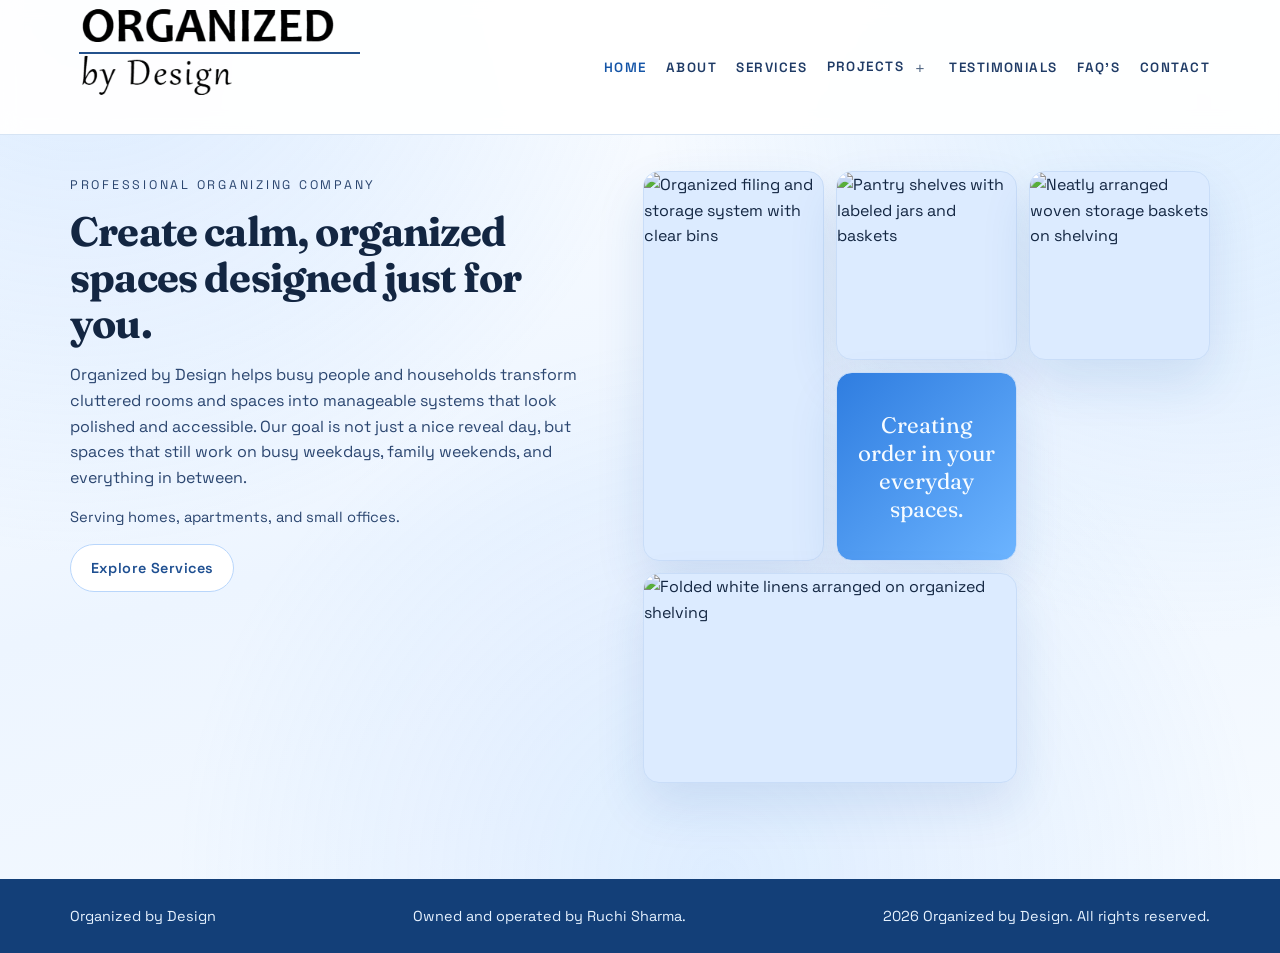
==== index.html @ 8c18949d "updates" ====
<!doctype html>
<html lang="en">
  <head>
    <meta charset="UTF-8" />
    <meta name="viewport" content="width=device-width, initial-scale=1.0" />
    <meta
      name="description"
      content="Organized by Design offers modern, thoughtful home and office organizing services with lasting systems built for real life."
    />
    <title>Organized by Design | Professional Organizing</title>

    <link rel="preconnect" href="https://fonts.googleapis.com" />
    <link rel="preconnect" href="https://fonts.gstatic.com" crossorigin />
    <link
      href="https://fonts.googleapis.com/css2?family=Fraunces:opsz,wght@9..144,500;9..144,600&amp;family=Space+Grotesk:wght@400;500;600;700&amp;display=swap"
      rel="stylesheet"
    />
    <link rel="stylesheet" href="assets/css/styles.css" />
  </head>

  <body>
    <div class="page-aura" aria-hidden="true"></div>

    <header class="site-header" id="top">
      <div class="container header-inner">
        <a href="#home" class="brand tab-link" data-tab="home" aria-label="Organized by Design home">
          <span class="brand-logo-wrap">
            <img class="brand-logo" src="pics/logo/logo.jpg" alt="Organized by Design" />
          </span>
        </a>

        <button
          class="menu-toggle"
          type="button"
          aria-expanded="false"
          aria-controls="primary-nav"
          aria-label="Open navigation menu"
        >
          <span></span>
          <span></span>
          <span></span>
        </button>

        <nav class="site-nav" id="primary-nav" aria-label="Primary navigation">
          <ul class="nav-list">
            <li><a href="#home" class="tab-link" data-tab="home">Home</a></li>
            <li><a href="#about" class="tab-link" data-tab="about">About</a></li>
            <li><a href="#services" class="tab-link" data-tab="services">Services</a></li>
            <li class="has-submenu">
              <a href="#projects" class="tab-link" data-tab="projects">Projects</a>
              <button
                class="submenu-toggle"
                type="button"
                aria-expanded="false"
                aria-controls="projects-submenu"
                aria-label="Open project subtabs"
              >
                +
              </button>
              <ul class="submenu" id="projects-submenu">
                <li>
                  <a
                    href="#before-after"
                    class="tab-link"
                    data-tab="projects"
                    data-project-pane="before-after"
                    >Before/After</a
                  >
                </li>
                <li>
                  <a
                    href="#donation-partners"
                    class="tab-link"
                    data-tab="projects"
                    data-project-pane="donation-partners"
                    >Donation Partners</a
                  >
                </li>
              </ul>
            </li>
            <li><a href="#testimonials" class="tab-link" data-tab="testimonials">Testimonials</a></li>
            <li><a href="#faqs" class="tab-link" data-tab="faqs">FAQ's</a></li>
            <li><a href="#contact" class="tab-link" data-tab="contact">Contact</a></li>
          </ul>
        </nav>
      </div>
    </header>

    <main class="tab-main">
      <section class="section tab-section active" data-tab-panel="home" aria-labelledby="home-title">
        <div class="container hero-grid">
          <div class="hero-copy">
            <p class="eyebrow">Professional Organizing Company</p>
            <h1 id="home-title">Create calm, organized spaces designed just for you.</h1>
            <p>
              Organized by Design helps busy people and households transform cluttered rooms and spaces into
              manageable systems that look polished and accessible. Our goal is not just a nice reveal day,
              but spaces that still work on busy weekdays, family weekends, and everything in between.
            </p>
            <p class="hero-meta">Serving homes, apartments, and small offices.</p>
            <div class="hero-actions">
              <a class="btn btn-ghost tab-link" href="#services" data-tab="services">Explore Services</a>
            </div>
          </div>

          <div class="mosaic" aria-label="Examples of organized spaces">
            <article class="tile span-tall">
              <img
                src="https://images.unsplash.com/photo-1649361811423-a55616f7ab11?auto=format&amp;fit=crop&amp;w=900&amp;q=80"
                alt="Organized filing and storage system with clear bins"
                loading="lazy"
              />
            </article>
            <article class="tile">
              <img
                src="https://images.unsplash.com/photo-1614631446501-abcf76949eca?auto=format&amp;fit=crop&amp;w=900&amp;q=80"
                alt="Pantry shelves with labeled jars and baskets"
                loading="lazy"
              />
            </article>
            <article class="tile">
              <img
                src="https://images.unsplash.com/photo-1577020914435-7ae6b1091ebd?auto=format&amp;fit=crop&amp;w=900&amp;q=80"
                alt="Neatly arranged woven storage baskets on shelving"
                loading="lazy"
              />
            </article>
            <article class="tile quote-tile">
              <p>Creating order in your everyday spaces.</p>
            </article>
            <article class="tile span-wide">
              <img
                src="https://images.unsplash.com/photo-1514237487632-b60bc844a47d?auto=format&amp;fit=crop&amp;w=1200&amp;q=80"
                alt="Folded white linens arranged on organized shelving"
                loading="lazy"
              />
            </article>
          </div>
        </div>
      </section>

      <section class="section tab-section" data-tab-panel="about" aria-labelledby="about-heading">
        <div class="container split-layout">
          <div>
            <p class="eyebrow">About</p>
            <h2 id="about-heading">Ruchi Sharma</h2>
            <p class="owner-line">Owner/Operator</p>
            <p>
              Hi! I'm Ruchi Sharma and I approach my organizing with an eye on design (hence the name!). I
              have a business degree and MBA and worked in a Top 5 management consulting firm for years
              helping organizations create more efficient and organized systems and processes.
            </p>
            <p>
              Over the years I've created organized spaces for my own household with 3 kids, extended family,
              and numerous friends. I have always had a knack for organizing whether it's companies or closets.
            </p>
            <h3 class="about-subheading">My Approach</h3>
            <p>
              I believe a space should not only be organized, but also visually appealing and welcoming. Every
              project starts with getting to know you and your family, then planning systems, zones, and
              storage that are easy to maintain and natural to use.
            </p>
            <p>
              I can also help reimagine spaces that better fit your lifestyle, like adding a coffee or wine
              bar area, or turning a guest room into an office. The possibilities are endless, and designed
              specifically for YOU.
            </p>
          </div>
          <div class="about-aside">
            <figure class="about-headshot">
              <img src="pics/headshot/headshotblur.JPG" alt="Ruchi Sharma, owner of Organized by Design" loading="lazy" />
            </figure>

            <div class="panel">
              <h3>What sets me apart</h3>
              <ul class="checklist">
                <li>Judgment-free collaboration from start to finish</li>
                <li>Design-forward solutions that still feel livable</li>
                <li>Customized systems and labels for long-term success</li>
                <li>Reuse-first planning and recycling-minded solutions using what you already have</li>
                <li>Optional donation coordination to reduce waste</li>
              </ul>
            </div>
          </div>
        </div>
      </section>

      <section class="section tab-section" data-tab-panel="services" aria-labelledby="services-heading">
        <div class="container">
          <p class="eyebrow">Services</p>
          <h2 id="services-heading">Organizing support tailored to your space.</h2>

          <div class="cards">
            <article class="card">
              <h3>Kitchen + Pantry</h3>
              <p>Functional food zones, container planning, and labels to simplify day-to-day flow.</p>
            </article>
            <article class="card">
              <h3>Closets + Wardrobes</h3>
              <p>Category sorting and storage layouts that support faster routines.</p>
            </article>
            <article class="card">
              <h3>Garage + Utility Spaces</h3>
              <p>Durable storage plans for seasonal items, tools, and overflow.</p>
            </article>
            <article class="card">
              <h3>Home Office Optimization</h3>
              <p>Desk and filing systems for focused work and lower visual clutter.</p>
            </article>
            <article class="card">
              <h3>Move-In Organizing</h3>
              <p>Unpacking support and immediate setup so your new space starts organized and functional.</p>
            </article>
            <article class="card">
              <h3>Redesign</h3>
              <p>Finding design solutions to solve lifestyle/workflow issues.</p>
            </article>
          </div>
        </div>
      </section>

      <section class="section tab-section" data-tab-panel="projects" aria-labelledby="projects-heading">
        <div class="container">
          <p class="eyebrow">Projects</p>
          <h2 id="projects-heading">Before/after results and community donation options.</h2>

          <div class="project-subtabs" role="tablist" aria-label="Project tabs">
            <button class="project-tab active" type="button" data-project-tab="before-after" aria-selected="true">
              Before/After
            </button>
            <button class="project-tab" type="button" data-project-tab="donation-partners" aria-selected="false">
              Donation Partners
            </button>
          </div>

          <div class="project-pane active" data-project-panel="before-after">
            <div class="showcase-stack">
              <article class="showcase-card showcase-card-full">
                <div class="showcase-head">
                  <h3>Kitchen Pantry</h3>
                  <p class="project-description">
                    For this kitchen pantry, I removed expired food, grouped similar items, and cleared out
                    anything that did not belong in the pantry or kitchen. I then repurposed the homeowner's
                    existing containers to create a more organized, functional, and easily accessible space.
                  </p>
                </div>
                <div class="stage-gallery stage-gallery-kitchen">
                  <figure class="stage-shot" data-stage="before">
                    <img src="pics/pantry/Pantry%20Side%201%20-%20Before.jpeg" alt="Kitchen pantry before organization side one" loading="lazy" />
                    <figcaption><span class="stage-label">Before</span></figcaption>
                  </figure>
                  <figure class="stage-shot" data-stage="after">
                    <img src="pics/pantry/Pantry%20Side%201%20-%20After.jpeg" alt="Kitchen pantry after organization side one" loading="lazy" />
                    <figcaption><span class="stage-label">After</span></figcaption>
                  </figure>
                  <figure class="stage-shot" data-stage="before">
                    <img src="pics/pantry/Pantry%20Side%202%20-%20Before.jpeg" alt="Kitchen pantry before organization side two" loading="lazy" />
                    <figcaption><span class="stage-label">Before</span></figcaption>
                  </figure>
                  <figure class="stage-shot" data-stage="after">
                    <img src="pics/pantry/Pantry%20Side%202%20-%20After.jpeg" alt="Kitchen pantry after organization side two" loading="lazy" />
                    <figcaption><span class="stage-label">After</span></figcaption>
                  </figure>
                </div>
              </article>

              <article class="showcase-card">
                <div class="showcase-head">
                  <h3>Dining Table</h3>
                  <p class="project-description">
                    The homeowner and their kids used their dining table for work and homework, and not for
                    eating. I removed and categorized all the items and organized them into a nearby kitchen
                    cabinet workspace for easy access, less clutter and a dining table free for actual dining
                    (pictured to the right)!
                  </p>
                </div>
                <div class="stage-gallery">
                  <figure class="stage-shot" data-stage="before">
                    <img src="pics/table/Dining%20Table%20-%20Before.jpeg" alt="Dining table before organization" loading="lazy" />
                    <figcaption><span class="stage-label">Before</span></figcaption>
                  </figure>
                  <figure class="stage-shot" data-stage="before">
                    <img src="pics/table/Dining%20Table%20-%20Before%202.jpeg" alt="Dining table before organization second angle" loading="lazy" />
                    <figcaption><span class="stage-label">Before</span></figcaption>
                  </figure>
                  <figure class="stage-shot" data-stage="after">
                    <img src="pics/table/Dining%20Table%20-%20After.jpeg" alt="Dining table after organization" loading="lazy" />
                    <figcaption><span class="stage-label">After</span></figcaption>
                  </figure>
                </div>
              </article>

              <article class="showcase-card">
                <div class="showcase-head"><h3>Desktop Area</h3></div>
                <div class="stage-gallery">
                  <figure class="stage-shot" data-stage="before">
                    <img src="pics/desktop/Desktop%20-%20Before.jpeg" alt="Desktop area before organization" loading="lazy" />
                    <figcaption><span class="stage-label">Before</span></figcaption>
                  </figure>
                  <figure class="stage-shot" data-stage="after">
                    <img src="pics/desktop/Desktop%20-%20After.jpeg" alt="Desktop area after organization" loading="lazy" />
                    <figcaption><span class="stage-label">After</span></figcaption>
                  </figure>
                  <figure class="stage-shot" data-stage="after">
                    <img src="pics/desktop/Desktop%20Cabinet%20-%20After%202.jpeg" alt="Desktop cabinet after organization" loading="lazy" />
                    <figcaption><span class="stage-label">After</span></figcaption>
                  </figure>
                  <figure class="stage-shot" data-stage="after">
                    <img src="pics/desktop/Desktop%20Drawer%20-%20After%203.jpeg" alt="Desktop drawer after organization" loading="lazy" />
                    <figcaption><span class="stage-label">After</span></figcaption>
                  </figure>
                </div>
              </article>

              <article class="showcase-card">
                <div class="showcase-head">
                  <h3>Office</h3>
                  <p class="project-description">
                    I unpacked and organized a homeowner's new office into a highly functional and
                    aesthetically pleasing space.
                  </p>
                </div>
                <div class="stage-gallery">
                  <figure class="stage-shot" data-stage="before">
                    <img src="pics/office/Office%20-%20before.JPG" alt="Office before organization first angle" loading="lazy" />
                    <figcaption><span class="stage-label">Before</span></figcaption>
                  </figure>
                  <figure class="stage-shot" data-stage="before">
                    <img src="pics/office/Office%20-%20before%202.JPG" alt="Office before organization second angle" loading="lazy" />
                    <figcaption><span class="stage-label">Before</span></figcaption>
                  </figure>
                  <figure class="stage-shot" data-stage="before">
                    <img src="pics/office/Office%20-%20before%203.JPG" alt="Office before organization third angle" loading="lazy" />
                    <figcaption><span class="stage-label">Before</span></figcaption>
                  </figure>
                  <figure class="stage-shot" data-stage="after">
                    <img src="pics/office/Office%20-%20After.jpg" alt="Office after organization first angle" loading="lazy" />
                    <figcaption><span class="stage-label">After</span></figcaption>
                  </figure>
                  <figure class="stage-shot" data-stage="after">
                    <img src="pics/office/Office%20-%20After%202%20-%20redacted.jpg" alt="Office after organization second angle" loading="lazy" />
                    <figcaption><span class="stage-label">After</span></figcaption>
                  </figure>
                </div>
              </article>

              <article class="showcase-card">
                <div class="showcase-head">
                  <h3>Coffee &amp; Wine Bar</h3>
                  <p class="project-description">
                    I helped the client transform a previously unused area into a dedicated coffee and wine bar
                    using some old cabinets she had. By relocating all related items to these cabinets-and
                    adding paint, tiles and mirrors-I created a beautiful, functional space for both coffee and
                    wine while freeing up valuable room in the kitchen pantry.
                  </p>
                </div>
                <div class="stage-gallery">
                  <figure class="stage-shot" data-stage="before">
                    <img src="pics/wine_station/Coffe%20%26%20Wine%20Station%20-%20Before.jpeg" alt="Coffee and wine station before organization" loading="lazy" />
                    <figcaption><span class="stage-label">Before</span></figcaption>
                  </figure>
                  <figure class="stage-shot" data-stage="midway">
                    <img src="pics/wine_station/Coffee%20%26%20Wine%20Station%20-%20midway.jpeg" alt="Coffee and wine station midway through organization" loading="lazy" />
                    <figcaption><span class="stage-label">Midway</span></figcaption>
                  </figure>
                  <figure class="stage-shot" data-stage="after">
                    <img src="pics/wine_station/Coffee%20%26%20Wine%20Station%20-%20After.jpeg" alt="Coffee and wine station after organization" loading="lazy" />
                    <figcaption><span class="stage-label">After</span></figcaption>
                  </figure>
                </div>
              </article>

              <article class="showcase-card showcase-card-full">
                <div class="showcase-head">
                  <h3>Drawers</h3>
                  <p class="project-description">
                    I use this folding method for both adults' and kids' clothing so everything is visible at a
                    glance, instead of being stacked in layers.
                  </p>
                </div>
                <div class="stage-gallery">
                  <figure class="stage-shot" data-stage="after">
                    <img src="pics/drawer/Drawer%20-%20After.jpeg" alt="Drawer after organization" loading="lazy" />
                    <figcaption><span class="stage-label">After</span></figcaption>
                  </figure>
                  <figure class="stage-shot" data-stage="after">
                    <img src="pics/drawer/Drawer%20Kids%20-%20After.jpeg" alt="Kids drawer after organization" loading="lazy" />
                    <figcaption><span class="stage-label">After</span></figcaption>
                  </figure>
                </div>
              </article>
            </div>
          </div>

          <div class="project-pane" data-project-panel="donation-partners">
            <p class="projects-note">
              I'm committed to recycling and reusing whenever possible. In that spirit, here are some of the
              donation partners I work with to help give my clients' unneeded items a new life and renewed
              purpose.
            </p>
            <div class="partner-grid">
              <article class="partner-card">
                <h3>
                  <a href="https://nccf-cares.org/#" target="_blank" rel="noopener noreferrer"
                    >National Center for Children &amp; Families (NCCF), Bethesda, MD</a
                  >
                </h3>
                <p>
                  Supports children and families with practical essentials, including clothing, shoes, and
                  household items in good condition.
                </p>
              </article>
              <article class="partner-card">
                <h3>
                  <a href="https://awidercircle.org/" target="_blank" rel="noopener noreferrer"
                    >A Wider Circle, Silver Spring, MD</a
                  >
                </h3>
                <p>
                  Redistributes furniture and household goods to help local families transition into stable
                  housing.
                </p>
              </article>
              <article class="partner-card">
                <h3>
                  <a
                    href="https://www.iworksmc.org/in-kind-donations-and-program-needs"
                    target="_blank"
                    rel="noopener noreferrer"
                    >Interfaith Clothing Center (ICC), Rockville, MD</a
                  >
                </h3>
                <p>
                  Provides clothing and related essentials for individuals and families through organized
                  community support services.
                </p>
              </article>
              <article class="partner-card">
                <h3>
                  <a href="https://habitatmm.org/restore/restore.html" target="_blank" rel="noopener noreferrer"
                    >Local Habitat ReStore</a
                  >
                </h3>
                <p>Accepts select furniture, home goods, and building materials in good condition.</p>
              </article>
            </div>
          </div>
        </div>
      </section>

      <section class="section tab-section" data-tab-panel="testimonials" aria-labelledby="testimonials-heading">
        <div class="container">
          <p class="eyebrow">Testimonials</p>
          <h2 id="testimonials-heading">What clients say</h2>
          <div class="testimonial-grid">
            <article class="testimonial-card">
              <p class="testimonial-quote">
                "Ruchi was so helpful to us for planning a new configuration for our basement. We had a flood
                that prompted the changes, and she was able to come in, survey the space, and provide at least
                two different options to reorganize our space. We had a basically useless closet in the middle
                of the basement that broke up the room in an odd way. She suggested we remove it completely and
                open everything up. She made suggestions for where to add a wet bar, as well as living space
                and a separate room, all to maximize the space. We took Ruchi's advice and completely changed
                the look of our basement. Now we have so much more space, openness and organization and are
                able to entertain there often! We highly recommend Ruchi for your organization and space
                planning needs!"
              </p>
              <p class="testimonial-author">Sona T. | Homeowner | Burtonsville</p>
            </article>
            <article class="testimonial-card">
              <p class="testimonial-quote">
                "Ruchi transformed our overflowing basement into a functional, organized space. She helped us
                declutter by removing and donating items we no longer needed, then thoughtfully arranged
                everything that remained so it's easy to find and maintain. We were so impressed with her work
                that we asked her to tackle our hallway closet, kitchen pantry, and workspace. Somehow, she
                worked quickly while still creating systems that just make sense and the entire family noticed
                the difference right away. We highly recommend Ruchi for any organizing or decluttering
                project!"
              </p>
              <p class="testimonial-author">Mark &amp; Marianna A. | Homeowner | Bethesda</p>
            </article>
            <article class="testimonial-card">
              <p class="testimonial-quote">
                "I have worked with Ruchi on several projects in my house including decluttering a massive
                basement closet filled with years of accumulated household items. We also had her come in and
                declutter and redesign my daughter's closet and desk area. Not only was it much neater and
                organized, but it was very modern and perfect for our teenage daughter...she was thrilled!
                Highly recommend Ruchi!"
              </p>
              <p class="testimonial-author">Tina V. | Homeowner | Beltsville</p>
            </article>
          </div>
        </div>
      </section>

      <section class="section tab-section" data-tab-panel="faqs" aria-labelledby="faq-heading">
        <div class="container faq-wrap">
          <p class="eyebrow">FAQ's</p>
          <h2 id="faq-heading">Answers to common questions.</h2>

          <div class="faq-list">
            <details class="faq-item">
              <summary>How do I get started with OBD?</summary>
              <p>
                After you contact me, I provide a half-hour initial consultation at no charge. During this
                time, we review your space, discuss goals, share ideas, and go over my approach and fees. I
                usually do this virtually via FaceTime, Zoom, or phone using your photos and video clips, and
                if you're nearby, I'm happy to do a home visit.
              </p>
            </details>

            <details class="faq-item">
              <summary>How long does a typical organizing session take?</summary>
              <p>
                Most sessions run between 3-6 hours depending on the space and your goals, with a 3-hour
                minimum per session.
              </p>
            </details>

            <details class="faq-item">
              <summary>How much do you charge?</summary>
              <p>
                I mostly charge by the hour, and for some larger spaces I may charge by project. Factors like
                complexity and travel time are also considered. I typically start at $60/hour, which is lower
                than many local organizers.
              </p>
            </details>

            <details class="faq-item">
              <summary>Do I need to buy bins and containers before we start?</summary>
              <p>
                No. We start with what you already own, then recommend only the products that improve function
                and fit your style.
              </p>
            </details>

            <details class="faq-item">
              <summary>Can you help with decluttering decisions?</summary>
              <p>
                Yes. We guide you through a supportive, judgment-free process to help you decide what to keep,
                donate, recycle, or discard.
              </p>
            </details>

            <details class="faq-item">
              <summary>Do I have to be there?</summary>
              <p>
                While I prefer clients to make the keep and purge decisions, I can also work solo on many
                projects. We can discuss what works best during your initial consultation.
              </p>
            </details>

            <details class="faq-item">
              <summary>Do you have contractors that can help with redesigns/remodels?</summary>
              <p>
                Yes, I work with many contractors who can come in and complete projects that I design for you
                (like the coffee/wine station).
              </p>
            </details>

            <details class="faq-item">
              <summary>What areas do you serve?</summary>
              <p>
                I primarily serve the DMV area, including Washington, DC, Maryland, and Northern Virginia.
              </p>
            </details>
          </div>
        </div>
      </section>

      <section class="section tab-section" data-tab-panel="contact" aria-labelledby="contact-heading">
        <div class="container contact-grid">
          <div>
            <p class="eyebrow">Contact</p>
            <h2 id="contact-heading">Let's build a space that works for you.</h2>
            <p>
              Share a few details about your project and preferred timing. We will follow up with next steps
              and consultation options.
            </p>

            <div class="contact-details">
              <p><strong>Email:</strong> RuchiOBD@yahoo.com</p>
              <p><strong>Phone:</strong> 240-390-6220</p>
              <p><strong>Hours:</strong> Monday-Friday, 9:00 AM-5:00 PM</p>
            </div>
          </div>

          <form class="contact-form" action="mailto:RuchiOBD@yahoo.com" method="post" enctype="text/plain">
            <label for="name">Name</label>
            <input id="name" name="name" type="text" required />

            <label for="email">Email</label>
            <input id="email" name="email" type="email" required />

            <label for="project">Project Type</label>
            <select id="project" name="project" required>
              <option value="">Select one</option>
              <option value="kitchen">Kitchen / Pantry</option>
              <option value="closet">Closet / Wardrobe</option>
              <option value="office">Home Office</option>
              <option value="moving">Move-In Organizing</option>
            </select>

            <label for="message">Message</label>
            <textarea
              id="message"
              name="message"
              rows="5"
              placeholder="Tell us what space you'd like to organize."
              required
            ></textarea>

            <button type="submit" class="btn btn-primary">Send Inquiry</button>
          </form>
        </div>
      </section>
    </main>

    <footer class="site-footer">
      <div class="container footer-inner">
        <p>Organized by Design</p>
        <p>Owned and operated by Ruchi Sharma.</p>
        <p><span id="year"></span> Organized by Design. All rights reserved.</p>
      </div>
    </footer>

    <script src="assets/js/main.js"></script>
  </body>
</html>
---- assets/css/styles.css ----
:root {
  --bg: #f6fbff;
  --bg-soft: #ebf4ff;
  --surface: #ffffff;
  --text: #132642;
  --muted: #4e6482;
  --accent: #6fb5ff;
  --accent-strong: #2c7de2;
  --accent-deep: #1555a7;
  --border: #cfe0f7;
  --ring: #73b5ff;
  --shadow: 0 22px 50px rgba(24, 86, 162, 0.12);
  --radius-lg: 24px;
  --radius-md: 16px;
  --radius-sm: 10px;
  --container: min(1140px, 92vw);
  --font-head: "Fraunces", Georgia, serif;
  --font-body: "Space Grotesk", "Segoe UI", sans-serif;
}

* {
  box-sizing: border-box;
}

html,
body {
  margin: 0;
  padding: 0;
}

body {
  font-family: var(--font-body);
  color: var(--text);
  background: linear-gradient(165deg, #ffffff 0%, #edf5ff 50%, #f7fbff 100%);
  line-height: 1.6;
}

body.lightbox-open {
  overflow: hidden;
}

.page-aura {
  position: fixed;
  inset: -160px;
  z-index: -1;
  background:
    radial-gradient(circle at 15% 10%, rgba(107, 173, 255, 0.24), transparent 34%),
    radial-gradient(circle at 85% 20%, rgba(158, 208, 255, 0.22), transparent 33%),
    radial-gradient(circle at 55% 85%, rgba(126, 184, 255, 0.18), transparent 40%);
}

img {
  width: 100%;
  display: block;
  object-fit: cover;
}

a {
  color: inherit;
  text-decoration: none;
}

h1,
h2,
h3 {
  margin: 0;
  font-family: var(--font-head);
  letter-spacing: -0.02em;
  line-height: 1.12;
}

h1 {
  font-size: clamp(1.82rem, 3.2vw, 3rem);
}

h2 {
  font-size: clamp(1.48rem, 2.4vw, 2.2rem);
}

h3 {
  font-size: clamp(1.02rem, 1.5vw, 1.28rem);
}

p {
  margin: 0;
}

.container {
  width: var(--container);
  margin: 0 auto;
}

.section {
  padding: clamp(2.8rem, 5vw, 4.8rem) 0;
}

.eyebrow {
  display: inline-block;
  margin-bottom: 0.8rem;
  color: var(--muted);
  font-size: 0.78rem;
  text-transform: uppercase;
  letter-spacing: 0.22em;
}

.site-header {
  position: sticky;
  top: 0;
  z-index: 90;
  background: rgba(255, 255, 255, 0.94);
  backdrop-filter: blur(10px);
  border-bottom: 1px solid rgba(166, 196, 230, 0.45);
}

.header-inner {
  min-height: 84px;
  display: flex;
  align-items: center;
  gap: 1rem;
}

.brand {
  display: grid;
  gap: 0.08rem;
  max-width: 290px;
}

.brand-logo-wrap {
  position: relative;
  display: block;
  width: 100%;
  border-radius: 8px;
  overflow: hidden;
}

.brand-logo {
  width: 100%;
  height: auto;
  object-fit: contain;
}

.brand-logo-wrap::after {
  content: "";
  position: absolute;
  left: 3%;
  right: 0%;
  top: 39%;
  height: 2px;
  background: #184886;
  opacity: 0.95;
}

.site-nav {
  margin-left: auto;
}

.nav-list {
  list-style: none;
  margin: 0;
  padding: 0;
  display: flex;
  align-items: center;
  gap: 1.2rem;
}

.nav-list > li {
  position: relative;
}

.nav-list a {
  font-size: 0.84rem;
  font-weight: 600;
  letter-spacing: 0.11em;
  text-transform: uppercase;
  color: #1f3b66;
}

.nav-list a[aria-current="page"] {
  color: var(--accent-deep);
}

.nav-list a:hover,
.nav-list a:focus-visible {
  color: var(--accent-deep);
}

.has-submenu {
  display: flex;
  align-items: center;
  gap: 0.35rem;
}

.submenu-toggle {
  border: 1px solid transparent;
  background: transparent;
  color: var(--muted);
  width: 20px;
  height: 20px;
  border-radius: 50%;
  cursor: pointer;
  display: grid;
  place-items: center;
  font-size: 0.95rem;
  padding: 0;
}

.submenu-toggle:hover,
.submenu-toggle:focus-visible {
  border-color: var(--border);
  color: var(--accent-deep);
}

.submenu {
  position: absolute;
  right: 0;
  top: calc(100% + 0.75rem);
  min-width: 210px;
  list-style: none;
  margin: 0;
  padding: 0.55rem;
  border-radius: 12px;
  border: 1px solid var(--border);
  background: #ffffff;
  box-shadow: var(--shadow);
  display: none;
}

.submenu li + li {
  margin-top: 0.3rem;
}

.submenu a {
  display: block;
  padding: 0.45rem 0.5rem;
  border-radius: 8px;
  text-transform: none;
  letter-spacing: 0.02em;
  font-size: 0.9rem;
}

.submenu a:hover,
.submenu a:focus-visible {
  background: #edf5ff;
}

.has-submenu:hover .submenu,
.has-submenu:focus-within .submenu,
.has-submenu.submenu-open .submenu {
  display: block;
}

.menu-toggle {
  display: none;
  background: #f5f9ff;
  border: 1px solid var(--border);
  border-radius: 10px;
  width: 46px;
  height: 42px;
  padding: 9px;
  cursor: pointer;
}

.menu-toggle span {
  display: block;
  height: 2px;
  border-radius: 2px;
  background: #20406f;
}

.menu-toggle span + span {
  margin-top: 6px;
}

.tab-main {
  padding-bottom: 1rem;
}

.tab-section {
  display: none;
}

.tab-section.active {
  display: block;
  animation: tab-fade 220ms ease;
}

@keyframes tab-fade {
  from {
    opacity: 0;
    transform: translateY(4px);
  }

  to {
    opacity: 1;
    transform: translateY(0);
  }
}

.hero-grid {
  display: grid;
  grid-template-columns: 1fr 1.06fr;
  gap: clamp(1.3rem, 3vw, 2.8rem);
  align-items: start;
}

.hero-copy {
  max-width: 580px;
}

.hero-copy h1 {
  margin-bottom: 1rem;
}

.hero-copy p {
  color: #2b4670;
  max-width: 56ch;
}

.tab-section[data-tab-panel="home"] {
  padding-top: clamp(1.5rem, 2.8vw, 2.4rem);
}

.hero-actions {
  margin-top: 0.9rem;
  display: flex;
  flex-wrap: wrap;
  gap: 0.7rem;
}

.hero-meta {
  margin-top: 1rem;
  color: var(--muted);
  font-size: 0.92rem;
}

.btn {
  display: inline-flex;
  align-items: center;
  justify-content: center;
  border-radius: 999px;
  border: 1px solid transparent;
  padding: 0.72rem 1.22rem;
  font-size: 0.9rem;
  font-weight: 600;
  letter-spacing: 0.03em;
  transition: transform 0.22s ease, box-shadow 0.22s ease;
}

.btn:hover,
.btn:focus-visible {
  transform: translateY(-1px);
  box-shadow: 0 10px 22px rgba(31, 103, 185, 0.16);
}

.btn-primary {
  color: #f8fcff;
  background: linear-gradient(130deg, var(--accent-deep), var(--accent-strong));
}

.btn-ghost {
  border-color: #b9d6fb;
  background: #ffffff;
  color: #1e4f91;
}

.mosaic {
  display: grid;
  grid-template-columns: repeat(3, 1fr);
  gap: 0.75rem;
}

.tile {
  min-height: 180px;
  border-radius: var(--radius-md);
  overflow: hidden;
  border: 1px solid #c9ddf8;
  background: #dcebff;
  box-shadow: var(--shadow);
}

.tile img {
  height: 100%;
}

.span-tall {
  grid-row: span 2;
  min-height: 390px;
}

.span-wide {
  grid-column: span 2;
  min-height: 210px;
}

.quote-tile {
  display: grid;
  place-items: center;
  padding: 1.1rem;
  background: linear-gradient(135deg, #2f7de0, #6cb4ff);
}

.quote-tile p {
  color: #f6fbff;
  text-align: center;
  line-height: 1.25;
  font-family: var(--font-head);
  font-size: clamp(1.15rem, 1.75vw, 1.52rem);
}

.split-layout {
  display: grid;
  grid-template-columns: 1.1fr 0.9fr;
  gap: 1.3rem;
}

.split-layout p + p {
  margin-top: 0.95rem;
}

.about-subheading {
  margin-top: 1.9rem;
  margin-bottom: 0.85rem;
}

.about-aside {
  display: grid;
  gap: 0.75rem;
  align-content: start;
}

.about-headshot {
  margin: 0;
  overflow: hidden;
}

.about-headshot img {
  width: 100%;
  aspect-ratio: 5 / 4;
  object-fit: cover;
  object-position: center top;
}

.about-aside .panel {
  padding: 1rem 1.05rem;
}

.owner-line {
  margin: 0.5rem 0 0.8rem;
  color: #244675;
}

.panel,
.about-headshot,
.card,
.showcase-card,
.partner-card,
.faq-item,
.contact-form,
.overview-card,
.testimonial-card {
  border: 1px solid var(--border);
  background: var(--surface);
  border-radius: var(--radius-md);
  box-shadow: var(--shadow);
}

.panel {
  padding: 1.4rem;
}

.panel h3 {
  margin-bottom: 0.8rem;
}

.checklist {
  list-style: none;
  margin: 0;
  padding: 0;
}

.checklist li {
  position: relative;
  padding-left: 1.45rem;
  color: #2f4a74;
}

.checklist li + li {
  margin-top: 0.65rem;
}

.checklist li::before {
  content: "";
  position: absolute;
  left: 0;
  top: 0.48rem;
  width: 0.66rem;
  height: 0.66rem;
  border-radius: 50%;
  background: linear-gradient(130deg, #6fb3ff, #2f7ce0);
}

.cards {
  margin-top: 1.25rem;
  display: grid;
  gap: 0.9rem;
  grid-template-columns: repeat(3, minmax(0, 1fr));
}

.card {
  padding: 1.15rem;
  min-height: 188px;
}

.card h3 {
  margin-bottom: 0.56rem;
}

.card p {
  color: #2d4a74;
}

.projects-note {
  margin-top: 0.8rem;
  color: #2d4b77;
  max-width: 72ch;
}

.project-subtabs {
  margin-top: 1rem;
  display: flex;
  gap: 0.5rem;
  flex-wrap: wrap;
}

.project-tab {
  border: 1px solid #b6d3f8;
  background: #ffffff;
  color: #1d4d8f;
  border-radius: 999px;
  padding: 0.45rem 0.85rem;
  font: inherit;
  font-size: 0.86rem;
  font-weight: 600;
  letter-spacing: 0.06em;
  text-transform: uppercase;
  cursor: pointer;
}

.project-tab.active,
.project-tab:hover,
.project-tab:focus-visible {
  background: #d9eaff;
  border-color: #9fc7f6;
}

.project-pane {
  display: none;
  margin-top: 1rem;
}

.project-pane.active {
  display: block;
}

.showcase-stack {
  display: grid;
  grid-template-columns: repeat(2, minmax(0, 1fr));
  gap: 1rem;
  align-items: start;
}

.showcase-card-full {
  grid-column: 1 / -1;
}

.showcase-card {
  margin: 0;
  padding: 1rem;
}

.showcase-head {
  margin-bottom: 0.75rem;
}

.project-description {
  margin-top: 0.45rem;
  color: #2d4a74;
  font-size: 0.92rem;
  line-height: 1.5;
}

.stage-gallery {
  display: grid;
  grid-template-columns: repeat(auto-fit, minmax(170px, 1fr));
  gap: 0.72rem;
  align-items: start;
}

.stage-gallery-kitchen {
  grid-template-columns: repeat(4, minmax(0, 1fr));
}

.stage-shot {
  margin: 0;
  border-radius: var(--radius-sm);
  border: 1px solid #c7dbf4;
  overflow: hidden;
  background: #edf5ff;
  display: flex;
  flex-direction: column;
}

.stage-shot img {
  width: 100%;
  aspect-ratio: 1 / 1;
  height: auto;
}

.stage-shot figcaption {
  display: flex;
  justify-content: flex-start;
  align-items: center;
  gap: 0.45rem;
  padding: 0.5rem 0.56rem;
  font-size: 0.76rem;
  letter-spacing: 0.07em;
  text-transform: uppercase;
  color: #254371;
  background: #f7fbff;
}

.stage-label {
  font-weight: 700;
}

.stage-shot[data-stage="before"] .stage-label {
  color: #2a5ca2;
}

.stage-shot[data-stage="midway"] .stage-label {
  color: #3875bf;
}

.stage-shot[data-stage="after"] .stage-label {
  color: #1d75cc;
}

.partner-grid {
  margin-top: 1rem;
  display: grid;
  gap: 0.9rem;
  grid-template-columns: repeat(2, minmax(0, 1fr));
}

.partner-card {
  padding: 1rem;
}

.partner-card h3 {
  margin-bottom: 0.45rem;
}

.partner-card h3 a {
  color: var(--accent-deep);
  text-decoration: underline;
  text-decoration-thickness: 1px;
  text-underline-offset: 3px;
}

.partner-card h3 a:hover,
.partner-card h3 a:focus-visible {
  color: #0f4a95;
}

.partner-card p {
  color: #2d4a73;
}

.testimonial-grid {
  margin-top: 1rem;
  display: grid;
  gap: 0.9rem;
  grid-template-columns: repeat(3, minmax(0, 1fr));
}

.testimonial-card {
  padding: 1.15rem;
}

.testimonial-quote {
  color: #1f3f6b;
  font-size: 0.92rem;
  font-style: italic;
  line-height: 1.55;
}

.testimonial-author {
  margin-top: 0.8rem;
  color: #56709a;
  font-size: 0.86rem;
  text-transform: uppercase;
  letter-spacing: 0.08em;
}

.faq-wrap {
  max-width: 920px;
}

.faq-list {
  margin-top: 1rem;
  display: grid;
  gap: 0.7rem;
}

.faq-item {
  padding: 0.15rem 1rem;
}

.faq-item summary {
  list-style: none;
  cursor: pointer;
  padding: 0.9rem 0;
  font-weight: 600;
}

.faq-item summary::-webkit-details-marker {
  display: none;
}

.faq-item summary::after {
  content: "+";
  float: right;
  color: #4e6789;
}

.faq-item[open] summary::after {
  content: "-";
}

.faq-item p {
  margin: 0 0 1rem;
  color: #2f4a75;
}

.contact-grid {
  display: grid;
  grid-template-columns: 1fr 1fr;
  gap: 1.2rem;
}

.contact-details {
  margin-top: 1.1rem;
  display: grid;
  gap: 0.42rem;
}

.contact-form {
  padding: 1.15rem;
  display: grid;
  gap: 0.6rem;
}

.contact-form label {
  color: #21406d;
  font-size: 0.84rem;
  font-weight: 600;
}

.contact-form input,
.contact-form select,
.contact-form textarea {
  width: 100%;
  border: 1px solid #bfd7f7;
  border-radius: 10px;
  background: #ffffff;
  color: #162a49;
  font: inherit;
  padding: 0.66rem 0.7rem;
}

.contact-form textarea {
  resize: vertical;
}

.expandable-image {
  cursor: zoom-in;
}

.image-lightbox {
  position: fixed;
  inset: 0;
  z-index: 210;
  padding: clamp(1rem, 4vw, 2rem);
  background: rgba(8, 23, 45, 0.82);
  display: none;
  align-items: center;
  justify-content: center;
}

.image-lightbox.open {
  display: flex;
}

.lightbox-panel {
  width: min(1100px, 96vw);
  max-height: 92vh;
  border-radius: 16px;
  overflow: hidden;
  background: #0f213a;
  border: 1px solid rgba(203, 225, 251, 0.28);
  box-shadow: 0 32px 80px rgba(5, 14, 28, 0.48);
  display: grid;
  grid-template-rows: auto 1fr auto;
}

.lightbox-close {
  justify-self: end;
  margin: 0.5rem 0.5rem 0 0;
  width: 40px;
  height: 40px;
  border: 1px solid rgba(215, 232, 252, 0.35);
  border-radius: 999px;
  background: rgba(21, 41, 70, 0.94);
  color: #f4f9ff;
  font-size: 1.5rem;
  line-height: 1;
  cursor: pointer;
}

.lightbox-close:hover,
.lightbox-close:focus-visible {
  background: rgba(35, 67, 108, 0.98);
}

.lightbox-media {
  position: relative;
  display: grid;
  align-items: center;
  background: #0a1830;
}

.lightbox-nav {
  position: absolute;
  top: 50%;
  transform: translateY(-50%);
  width: 42px;
  height: 42px;
  border: 1px solid rgba(215, 232, 252, 0.35);
  border-radius: 999px;
  background: rgba(21, 41, 70, 0.9);
  color: #f2f8ff;
  font-size: 1.7rem;
  line-height: 1;
  cursor: pointer;
  z-index: 2;
}

.lightbox-prev {
  left: 0.6rem;
}

.lightbox-next {
  right: 0.6rem;
}

.lightbox-nav:hover,
.lightbox-nav:focus-visible {
  background: rgba(35, 67, 108, 0.98);
}

.lightbox-image {
  width: 100%;
  max-height: calc(92vh - 110px);
  object-fit: contain;
  background: #0a1830;
}

.lightbox-caption {
  min-height: 38px;
  padding: 0.56rem 0.9rem 0.85rem;
  font-size: 0.85rem;
  color: #dcecff;
}

.site-footer {
  margin-top: 1rem;
  background: #133f78;
  color: #e6f2ff;
  padding: 1.6rem 0;
}

.footer-inner {
  display: flex;
  justify-content: space-between;
  flex-wrap: wrap;
  gap: 0.8rem 1.5rem;
  font-size: 0.9rem;
}

.contact-form input:focus-visible,
.contact-form select:focus-visible,
.contact-form textarea:focus-visible,
.btn:focus-visible,
.nav-list a:focus-visible,
.submenu-toggle:focus-visible,
.expandable-image:focus-visible,
.lightbox-close:focus-visible,
.lightbox-nav:focus-visible,
.project-tab:focus-visible,
.menu-toggle:focus-visible {
  outline: 2px solid var(--ring);
  outline-offset: 2px;
}

@media (max-width: 1100px) {
  .hero-grid,
  .split-layout,
  .contact-grid {
    grid-template-columns: 1fr;
  }

  .cards,
  .testimonial-grid,
  .partner-grid {
    grid-template-columns: repeat(2, minmax(0, 1fr));
  }

  .showcase-stack {
    grid-template-columns: 1fr;
  }

  .showcase-card-full {
    grid-column: auto;
  }

  .stage-gallery-kitchen {
    grid-template-columns: repeat(2, minmax(0, 1fr));
  }
}

@media (max-width: 780px) {
  .menu-toggle {
    display: block;
  }

  .site-nav {
    position: absolute;
    top: 100%;
    left: 0;
    right: 0;
    background: #ffffff;
    border-bottom: 1px solid var(--border);
    padding: 0.75rem 4vw 1rem;
    display: none;
  }

  .site-nav.open {
    display: block;
  }

  .nav-list {
    flex-direction: column;
    align-items: stretch;
    gap: 0.35rem;
  }

  .nav-list a {
    display: block;
    padding: 0.54rem 0.2rem;
  }

  .has-submenu {
    flex-wrap: wrap;
  }

  .submenu {
    position: static;
    width: 100%;
    box-shadow: none;
    border: 1px solid var(--border);
    margin-top: 0.35rem;
    display: none;
  }

  .has-submenu.submenu-open .submenu {
    display: block;
  }

  .mosaic,
  .cards,
  .partner-grid,
  .testimonial-grid {
    grid-template-columns: 1fr;
  }

  .span-tall,
  .span-wide {
    grid-column: auto;
    grid-row: auto;
    min-height: 220px;
  }

  .stage-gallery {
    grid-template-columns: repeat(auto-fit, minmax(140px, 1fr));
  }

  .stage-shot img {
    aspect-ratio: 1 / 1;
  }

  .header-inner {
    min-height: 76px;
  }

  .hero-actions {
    width: 100%;
  }

  .btn {
    flex: 1;
    min-width: 164px;
  }

  .footer-inner {
    flex-direction: column;
  }
}
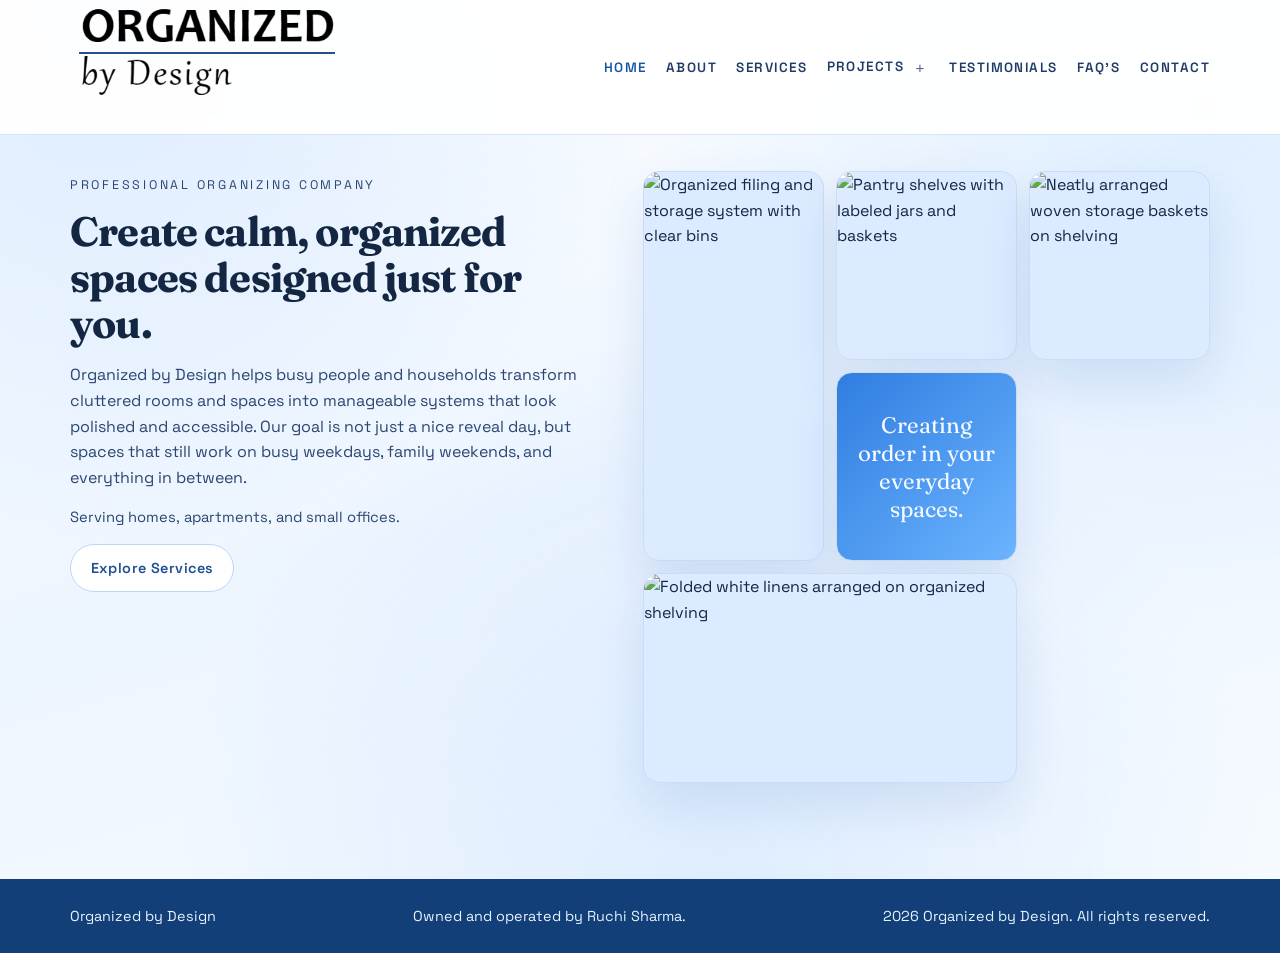
==== commit 4c143d77: "updates" ====
--- a/index.html
+++ b/index.html
@@ -187,8 +187,16 @@
 
       <section class="section tab-section" data-tab-panel="services" aria-labelledby="services-heading">
         <div class="container">
-          <p class="eyebrow">Services</p>
-          <h2 id="services-heading">Organizing support tailored to your space.</h2>
+          <div class="section-intro section-intro-services">
+            <div>
+              <p class="eyebrow">Services</p>
+              <h2 id="services-heading">Organizing support tailored to your space.</h2>
+            </div>
+            <p>
+              Practical systems, thoughtful editing, and design-minded storage for the rooms and transitions
+              that need more breathing room.
+            </p>
+          </div>
 
           <div class="cards">
             <article class="card">
@@ -215,14 +223,26 @@
               <h3>Redesign</h3>
               <p>Finding design solutions to solve lifestyle/workflow issues.</p>
             </article>
+            <article class="card">
+              <h3>Downsizing</h3>
+              <p>Careful decluttering of years of accumulated items into a smaller and/or redesigned space.</p>
+            </article>
           </div>
         </div>
       </section>
 
       <section class="section tab-section" data-tab-panel="projects" aria-labelledby="projects-heading">
         <div class="container">
-          <p class="eyebrow">Projects</p>
-          <h2 id="projects-heading">Before/after results and community donation options.</h2>
+          <div class="section-intro section-intro-projects">
+            <div>
+              <p class="eyebrow">Projects</p>
+              <h2 id="projects-heading">Before/after results and community donation options.</h2>
+            </div>
+            <p>
+              See how cluttered spaces become easier to use, easier to maintain, and better suited to daily
+              routines.
+            </p>
+          </div>
 
           <div class="project-subtabs" role="tablist" aria-label="Project tabs">
             <button class="project-tab active" type="button" data-project-tab="before-after" aria-selected="true">
@@ -264,14 +284,14 @@
                 </div>
               </article>
 
-              <article class="showcase-card">
+              <article class="showcase-card showcase-card-aligned">
                 <div class="showcase-head">
                   <h3>Dining Table</h3>
                   <p class="project-description">
-                    The homeowner and their kids used their dining table for work and homework, and not for
-                    eating. I removed and categorized all the items and organized them into a nearby kitchen
-                    cabinet workspace for easy access, less clutter and a dining table free for actual dining
-                    (pictured to the right)!
+                    My client's dining table had become a dumping ground for work and homework supplies
+                    &mdash; so I cleared it all out, sorted everything, and created a dedicated workspace in a
+                    nearby kitchen cabinet (pictured to the right), giving the family back their table for
+                    actual meals!
                   </p>
                 </div>
                 <div class="stage-gallery">
@@ -290,8 +310,15 @@
                 </div>
               </article>
 
-              <article class="showcase-card">
-                <div class="showcase-head"><h3>Desktop Area</h3></div>
+              <article class="showcase-card showcase-card-aligned">
+                <div class="showcase-head">
+                  <h3>Desktop Area</h3>
+                  <p class="project-description">
+                    I decluttered, organized and integrated all the items from the dining table area and
+                    created a highly functional workspace for the homeowner and their kids for homework and
+                    bill management.
+                  </p>
+                </div>
                 <div class="stage-gallery">
                   <figure class="stage-shot" data-stage="before">
                     <img src="pics/desktop/Desktop%20-%20Before.jpeg" alt="Desktop area before organization" loading="lazy" />
@@ -370,7 +397,7 @@
                 </div>
               </article>
 
-              <article class="showcase-card showcase-card-full">
+              <article class="showcase-card showcase-card-full showcase-card-drawers">
                 <div class="showcase-head">
                   <h3>Drawers</h3>
                   <p class="project-description">
@@ -378,7 +405,7 @@
                     glance, instead of being stacked in layers.
                   </p>
                 </div>
-                <div class="stage-gallery">
+                <div class="stage-gallery stage-gallery-drawers">
                   <figure class="stage-shot" data-stage="after">
                     <img src="pics/drawer/Drawer%20-%20After.jpeg" alt="Drawer after organization" loading="lazy" />
                     <figcaption><span class="stage-label">After</span></figcaption>
@@ -561,7 +588,7 @@
             <details class="faq-item">
               <summary>What areas do you serve?</summary>
               <p>
-                I primarily serve the DMV area, including Washington, DC, Maryland, and Northern Virginia.
+                I primarily serve Maryland, DC and Virginia.
               </p>
             </details>
           </div>
@@ -599,6 +626,7 @@
               <option value="closet">Closet / Wardrobe</option>
               <option value="office">Home Office</option>
               <option value="moving">Move-In Organizing</option>
+              <option value="other">Other</option>
             </select>
 
             <label for="message">Message</label>
--- a/assets/css/styles.css
+++ b/assets/css/styles.css
@@ -94,6 +94,11 @@
   padding: clamp(2.8rem, 5vw, 4.8rem) 0;
 }
 
+.tab-section {
+  display: none;
+  padding-top: clamp(1.5rem, 2.8vw, 2.4rem);
+}
+
 .eyebrow {
   display: inline-block;
   margin-bottom: 0.8rem;
@@ -143,7 +148,7 @@
   content: "";
   position: absolute;
   left: 3%;
-  right: 0%;
+  right: 8.5%;
   top: 39%;
   height: 2px;
   background: #184886;
@@ -275,10 +280,6 @@
   padding-bottom: 1rem;
 }
 
-.tab-section {
-  display: none;
-}
-
 .tab-section.active {
   display: block;
   animation: tab-fade 220ms ease;
@@ -314,10 +315,6 @@
 .hero-copy p {
   color: #2b4670;
   max-width: 56ch;
-}
-
-.tab-section[data-tab-panel="home"] {
-  padding-top: clamp(1.5rem, 2.8vw, 2.4rem);
 }
 
 .hero-actions {
@@ -447,6 +444,49 @@
 .owner-line {
   margin: 0.5rem 0 0.8rem;
   color: #244675;
+}
+
+.section-intro {
+  position: relative;
+  overflow: hidden;
+  display: grid;
+  grid-template-columns: minmax(0, 1fr) minmax(280px, 0.72fr);
+  gap: clamp(1rem, 3vw, 2.2rem);
+  align-items: end;
+  padding: clamp(1.05rem, 2.5vw, 1.55rem);
+  border: 1px solid rgba(170, 205, 247, 0.82);
+  border-radius: var(--radius-lg);
+  background:
+    linear-gradient(135deg, rgba(255, 255, 255, 0.96), rgba(232, 244, 255, 0.92)),
+    radial-gradient(circle at 92% 18%, rgba(111, 181, 255, 0.3), transparent 26%);
+  box-shadow: var(--shadow);
+}
+
+.section-intro::after {
+  content: "";
+  position: absolute;
+  right: -42px;
+  top: -58px;
+  width: 210px;
+  height: 210px;
+  border: 1px solid rgba(44, 125, 226, 0.18);
+  border-radius: 34px;
+  transform: rotate(14deg);
+  background: rgba(255, 255, 255, 0.34);
+}
+
+.section-intro > * {
+  position: relative;
+  z-index: 1;
+}
+
+.section-intro .eyebrow {
+  margin-bottom: 0.55rem;
+}
+
+.section-intro > p {
+  color: #2d4a74;
+  max-width: 42ch;
 }
 
 .panel,
@@ -500,22 +540,43 @@
 }
 
 .cards {
-  margin-top: 1.25rem;
-  display: grid;
-  gap: 0.9rem;
-  grid-template-columns: repeat(3, minmax(0, 1fr));
+  margin-top: 1rem;
+  display: grid;
+  gap: 0.78rem;
+  grid-template-columns: repeat(4, minmax(0, 1fr));
 }
 
 .card {
-  padding: 1.15rem;
-  min-height: 188px;
+  position: relative;
+  overflow: hidden;
+  padding: 1rem;
+  min-height: 198px;
+  aspect-ratio: 1 / 0.86;
+  display: flex;
+  flex-direction: column;
+  justify-content: flex-start;
+  border-radius: 18px;
+  background:
+    linear-gradient(150deg, rgba(255, 255, 255, 0.98), rgba(237, 246, 255, 0.94)),
+    radial-gradient(circle at 82% 12%, rgba(111, 181, 255, 0.24), transparent 30%);
+}
+
+.card::before {
+  content: "";
+  width: 2.15rem;
+  height: 0.28rem;
+  border-radius: 999px;
+  background: linear-gradient(90deg, var(--accent-deep), var(--accent));
+  order: -1;
+  margin-bottom: 1.1rem;
 }
 
 .card h3 {
-  margin-bottom: 0.56rem;
+  margin-bottom: 0.5rem;
 }
 
 .card p {
+  margin-top: auto;
   color: #2d4a74;
 }
 
@@ -573,13 +634,33 @@
   grid-column: 1 / -1;
 }
 
+.showcase-card-drawers {
+  width: min(100%, 560px);
+  justify-self: start;
+}
+
 .showcase-card {
   margin: 0;
   padding: 1rem;
+  overflow: hidden;
 }
 
 .showcase-head {
-  margin-bottom: 0.75rem;
+  margin: -1rem -1rem 0.75rem;
+  padding: 1rem;
+  border-bottom: 1px solid rgba(199, 219, 244, 0.82);
+  background:
+    linear-gradient(135deg, rgba(247, 251, 255, 0.98), rgba(226, 241, 255, 0.8)),
+    radial-gradient(circle at 100% 0%, rgba(111, 181, 255, 0.22), transparent 32%);
+}
+
+.showcase-card-aligned {
+  display: grid;
+  grid-template-rows: auto 1fr;
+}
+
+.showcase-card-aligned .showcase-head {
+  min-height: 11.7rem;
 }
 
 .project-description {
@@ -591,7 +672,7 @@
 
 .stage-gallery {
   display: grid;
-  grid-template-columns: repeat(auto-fit, minmax(170px, 1fr));
+  grid-template-columns: repeat(2, minmax(0, 1fr));
   gap: 0.72rem;
   align-items: start;
 }
@@ -600,9 +681,14 @@
   grid-template-columns: repeat(4, minmax(0, 1fr));
 }
 
+.stage-gallery-drawers {
+  grid-template-columns: repeat(2, minmax(170px, 240px));
+  justify-content: start;
+}
+
 .stage-shot {
   margin: 0;
-  border-radius: var(--radius-sm);
+  border-radius: 14px;
   border: 1px solid #c7dbf4;
   overflow: hidden;
   background: #edf5ff;
@@ -614,6 +700,12 @@
   width: 100%;
   aspect-ratio: 1 / 1;
   height: auto;
+  transition: transform 0.24s ease, filter 0.24s ease;
+}
+
+.stage-shot:hover img {
+  filter: saturate(1.06);
+  transform: scale(1.018);
 }
 
 .stage-shot figcaption {
@@ -933,6 +1025,14 @@
     grid-column: auto;
   }
 
+  .showcase-card-drawers {
+    max-width: none;
+  }
+
+  .showcase-card-aligned .showcase-head {
+    min-height: auto;
+  }
+
   .stage-gallery-kitchen {
     grid-template-columns: repeat(2, minmax(0, 1fr));
   }
@@ -993,6 +1093,20 @@
     grid-template-columns: 1fr;
   }
 
+  .card {
+    aspect-ratio: auto;
+  }
+
+  .section-intro {
+    grid-template-columns: 1fr;
+    align-items: start;
+  }
+
+  .section-intro::after {
+    right: -88px;
+    top: -82px;
+  }
+
   .span-tall,
   .span-wide {
     grid-column: auto;
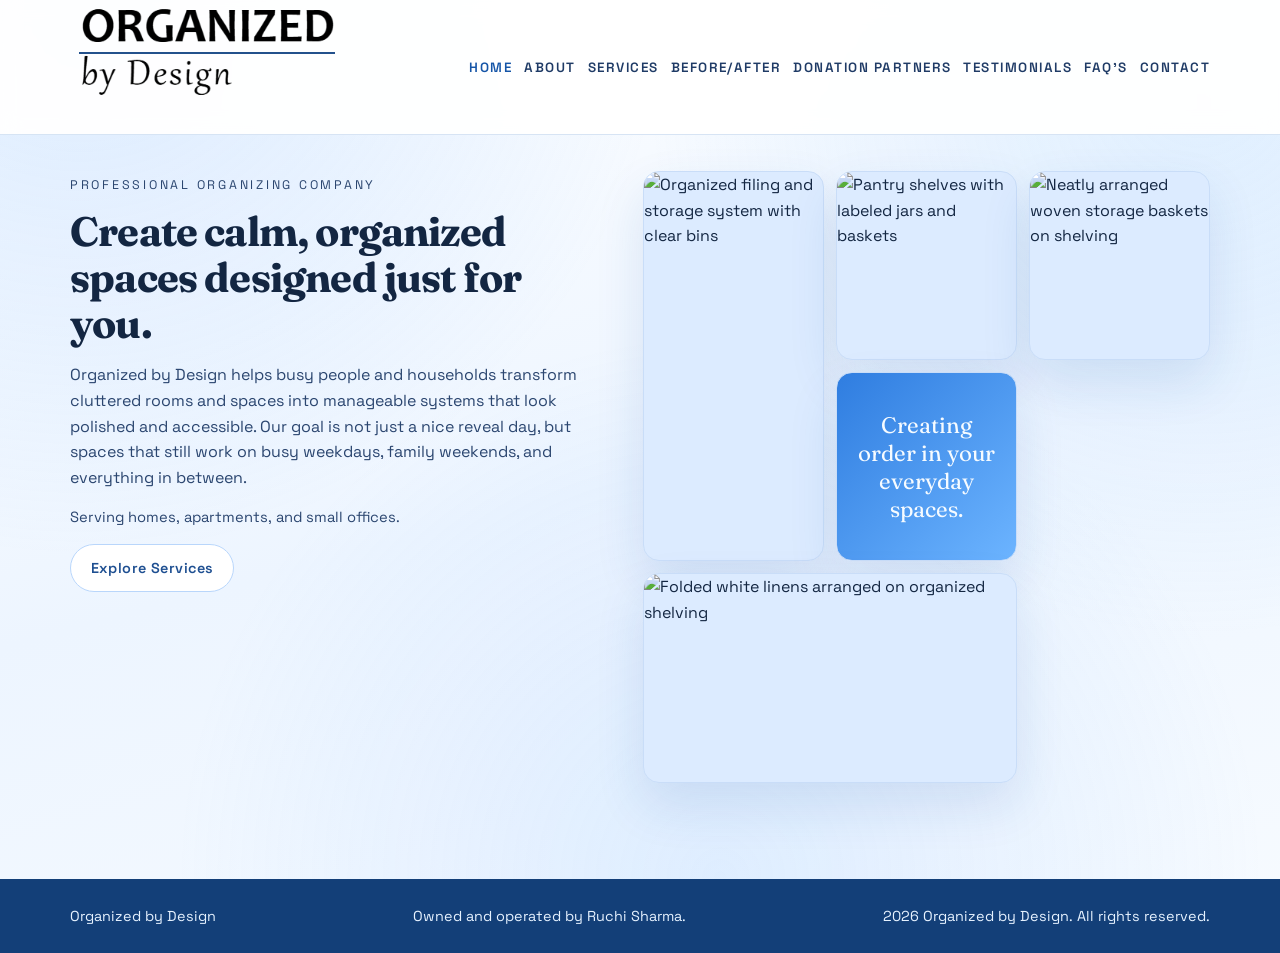
==== commit 250e4525: "fix" ====
--- a/index.html
+++ b/index.html
@@ -46,38 +46,8 @@
             <li><a href="#home" class="tab-link" data-tab="home">Home</a></li>
             <li><a href="#about" class="tab-link" data-tab="about">About</a></li>
             <li><a href="#services" class="tab-link" data-tab="services">Services</a></li>
-            <li class="has-submenu">
-              <a href="#projects" class="tab-link" data-tab="projects">Projects</a>
-              <button
-                class="submenu-toggle"
-                type="button"
-                aria-expanded="false"
-                aria-controls="projects-submenu"
-                aria-label="Open project subtabs"
-              >
-                +
-              </button>
-              <ul class="submenu" id="projects-submenu">
-                <li>
-                  <a
-                    href="#before-after"
-                    class="tab-link"
-                    data-tab="projects"
-                    data-project-pane="before-after"
-                    >Before/After</a
-                  >
-                </li>
-                <li>
-                  <a
-                    href="#donation-partners"
-                    class="tab-link"
-                    data-tab="projects"
-                    data-project-pane="donation-partners"
-                    >Donation Partners</a
-                  >
-                </li>
-              </ul>
-            </li>
+            <li><a href="#before-after" class="tab-link" data-tab="before-after">Before/After</a></li>
+            <li><a href="#donation-partners" class="tab-link" data-tab="donation-partners">Donation Partners</a></li>
             <li><a href="#testimonials" class="tab-link" data-tab="testimonials">Testimonials</a></li>
             <li><a href="#faqs" class="tab-link" data-tab="faqs">FAQ's</a></li>
             <li><a href="#contact" class="tab-link" data-tab="contact">Contact</a></li>
@@ -231,12 +201,12 @@
         </div>
       </section>
 
-      <section class="section tab-section" data-tab-panel="projects" aria-labelledby="projects-heading">
+      <section class="section tab-section" data-tab-panel="before-after" aria-labelledby="before-after-heading">
         <div class="container">
-          <div class="section-intro section-intro-projects">
+          <div class="section-intro">
             <div>
-              <p class="eyebrow">Projects</p>
-              <h2 id="projects-heading">Before/after results and community donation options.</h2>
+              <p class="eyebrow">Before/After</p>
+              <h2 id="before-after-heading">Before &amp; after results.</h2>
             </div>
             <p>
               See how cluttered spaces become easier to use, easier to maintain, and better suited to daily
@@ -244,27 +214,18 @@
             </p>
           </div>
 
-          <div class="project-subtabs" role="tablist" aria-label="Project tabs">
-            <button class="project-tab active" type="button" data-project-tab="before-after" aria-selected="true">
-              Before/After
-            </button>
-            <button class="project-tab" type="button" data-project-tab="donation-partners" aria-selected="false">
-              Donation Partners
-            </button>
-          </div>
-
-          <div class="project-pane active" data-project-panel="before-after">
-            <div class="showcase-stack">
-              <article class="showcase-card showcase-card-full">
-                <div class="showcase-head">
-                  <h3>Kitchen Pantry</h3>
-                  <p class="project-description">
-                    For this kitchen pantry, I removed expired food, grouped similar items, and cleared out
-                    anything that did not belong in the pantry or kitchen. I then repurposed the homeowner's
-                    existing containers to create a more organized, functional, and easily accessible space.
-                  </p>
-                </div>
-                <div class="stage-gallery stage-gallery-kitchen">
+          <div class="showcase-stack">
+            <article class="showcase-card showcase-card-full">
+              <div class="showcase-head">
+                <h3>Kitchen Pantry</h3>
+                <p class="project-description">
+                  For this kitchen pantry, I removed expired food, grouped similar items, and cleared out
+                  anything that did not belong in the pantry or kitchen. I then repurposed the homeowner's
+                  existing containers to create a more organized, functional, and easily accessible space.
+                </p>
+              </div>
+              <div class="stage-gallery stage-gallery-comparisons">
+                <div class="photo-comparison" data-comparison="Kitchen pantry, side one">
                   <figure class="stage-shot" data-stage="before">
                     <img src="pics/pantry/Pantry%20Side%201%20-%20Before.jpeg" alt="Kitchen pantry before organization side one" loading="lazy" />
                     <figcaption><span class="stage-label">Before</span></figcaption>
@@ -273,6 +234,8 @@
                     <img src="pics/pantry/Pantry%20Side%201%20-%20After.jpeg" alt="Kitchen pantry after organization side one" loading="lazy" />
                     <figcaption><span class="stage-label">After</span></figcaption>
                   </figure>
+                </div>
+                <div class="photo-comparison" data-comparison="Kitchen pantry, side two">
                   <figure class="stage-shot" data-stage="before">
                     <img src="pics/pantry/Pantry%20Side%202%20-%20Before.jpeg" alt="Kitchen pantry before organization side two" loading="lazy" />
                     <figcaption><span class="stage-label">Before</span></figcaption>
@@ -282,44 +245,53 @@
                     <figcaption><span class="stage-label">After</span></figcaption>
                   </figure>
                 </div>
-              </article>
-
-              <article class="showcase-card showcase-card-aligned">
-                <div class="showcase-head">
-                  <h3>Dining Table</h3>
-                  <p class="project-description">
-                    My client's dining table had become a dumping ground for work and homework supplies
-                    &mdash; so I cleared it all out, sorted everything, and created a dedicated workspace in a
-                    nearby kitchen cabinet (pictured to the right), giving the family back their table for
-                    actual meals!
-                  </p>
+              </div>
+            </article>
+
+            <article class="showcase-card showcase-card-full">
+              <div class="showcase-head">
+                <h3>Wardrobe Closet</h3>
+                <p class="project-description">
+                  Clothing grouped on the rail, bags gathered on the shelves, and a clearer floor make
+                  this wardrobe easier to use. Two views show the difference in the hanging area and
+                  side shelves.
+                </p>
+              </div>
+              <div class="stage-gallery stage-gallery-wardrobe stage-gallery-portrait">
+                <div class="photo-comparison photo-comparison-wardrobe-hanging" data-comparison="Wardrobe hanging area">
+                  <figure class="stage-shot" data-stage="before">
+                    <img src="pics/wardrobe/wardrobe-before.jpg" alt="Wardrobe hanging area before organization, with clothing and bags crowding the floor" width="1200" height="1600" loading="lazy" decoding="async" />
+                    <figcaption><span class="stage-label">Before</span></figcaption>
+                  </figure>
+                  <figure class="stage-shot" data-stage="after">
+                    <img src="pics/wardrobe/wardrobe-after.jpg" alt="Wardrobe hanging area after organization, with grouped clothing and a clear floor" width="1200" height="900" loading="lazy" decoding="async" />
+                    <figcaption><span class="stage-label">After</span></figcaption>
+                  </figure>
                 </div>
-                <div class="stage-gallery">
+                <div class="photo-comparison" data-comparison="Wardrobe side shelves">
                   <figure class="stage-shot" data-stage="before">
-                    <img src="pics/table/Dining%20Table%20-%20Before.jpeg" alt="Dining table before organization" loading="lazy" />
+                    <img src="pics/wardrobe/wardrobe-shelves-before.jpg" alt="Wardrobe side shelves before organization, with bags and accessories piled together" width="1200" height="1600" loading="lazy" decoding="async" />
                     <figcaption><span class="stage-label">Before</span></figcaption>
                   </figure>
-                  <figure class="stage-shot" data-stage="before">
-                    <img src="pics/table/Dining%20Table%20-%20Before%202.jpeg" alt="Dining table before organization second angle" loading="lazy" />
-                    <figcaption><span class="stage-label">Before</span></figcaption>
-                  </figure>
                   <figure class="stage-shot" data-stage="after">
-                    <img src="pics/table/Dining%20Table%20-%20After.jpeg" alt="Dining table after organization" loading="lazy" />
+                    <img src="pics/wardrobe/wardrobe-shelves-after.jpg" alt="Wardrobe side shelves after organization, with bags and accessories separated on shelves" width="1200" height="1600" loading="lazy" decoding="async" />
                     <figcaption><span class="stage-label">After</span></figcaption>
                   </figure>
                 </div>
-              </article>
-
-              <article class="showcase-card showcase-card-aligned">
-                <div class="showcase-head">
-                  <h3>Desktop Area</h3>
-                  <p class="project-description">
-                    I decluttered, organized and integrated all the items from the dining table area and
-                    created a highly functional workspace for the homeowner and their kids for homework and
-                    bill management.
-                  </p>
-                </div>
-                <div class="stage-gallery">
+              </div>
+            </article>
+
+            <article class="showcase-card showcase-card-aligned">
+              <div class="showcase-head">
+                <h3>Desktop Area</h3>
+                <p class="project-description">
+                  I decluttered, organized and integrated all the items from the dining table area and
+                  created a highly functional workspace for the homeowner and their kids for homework and
+                  bill management.
+                </p>
+              </div>
+              <div class="stage-gallery stage-gallery-with-comparison">
+                <div class="photo-comparison photo-comparison-landscape" data-comparison="Desktop workspace">
                   <figure class="stage-shot" data-stage="before">
                     <img src="pics/desktop/Desktop%20-%20Before.jpeg" alt="Desktop area before organization" loading="lazy" />
                     <figcaption><span class="stage-label">Before</span></figcaption>
@@ -328,149 +300,209 @@
                     <img src="pics/desktop/Desktop%20-%20After.jpeg" alt="Desktop area after organization" loading="lazy" />
                     <figcaption><span class="stage-label">After</span></figcaption>
                   </figure>
+                </div>
+                <figure class="stage-shot" data-stage="after">
+                  <img src="pics/desktop/Desktop%20Cabinet%20-%20After%202.jpeg" alt="Desktop cabinet after organization" loading="lazy" />
+                  <figcaption><span class="stage-label">After</span></figcaption>
+                </figure>
+                <figure class="stage-shot" data-stage="after">
+                  <img src="pics/desktop/Desktop%20Drawer%20-%20After%203.jpeg" alt="Desktop drawer after organization" loading="lazy" />
+                  <figcaption><span class="stage-label">After</span></figcaption>
+                </figure>
+              </div>
+            </article>
+
+            <article class="showcase-card">
+              <div class="showcase-head">
+                <h3>Medicine Closet</h3>
+                <p class="project-description">
+                  Clear bins bring medicines, first-aid supplies, and everyday essentials together,
+                  keeping each shelf easier to see and access.
+                </p>
+              </div>
+              <div class="stage-gallery stage-gallery-single-comparison">
+                <div class="photo-comparison" data-comparison="Medicine closet">
+                  <figure class="stage-shot" data-stage="before">
+                    <img src="pics/medicine/medicine-closet-before.jpg" alt="Medicine closet before organization, with crowded shelves and supplies stacked on the floor" width="1200" height="1600" loading="lazy" decoding="async" />
+                    <figcaption><span class="stage-label">Before</span></figcaption>
+                  </figure>
                   <figure class="stage-shot" data-stage="after">
-                    <img src="pics/desktop/Desktop%20Cabinet%20-%20After%202.jpeg" alt="Desktop cabinet after organization" loading="lazy" />
+                    <img src="pics/medicine/medicine-closet-after.jpg" alt="Medicine closet after organization, with supplies grouped in clear bins on open shelves" width="1200" height="1600" loading="lazy" decoding="async" />
                     <figcaption><span class="stage-label">After</span></figcaption>
                   </figure>
-                  <figure class="stage-shot" data-stage="after">
-                    <img src="pics/desktop/Desktop%20Drawer%20-%20After%203.jpeg" alt="Desktop drawer after organization" loading="lazy" />
-                    <figcaption><span class="stage-label">After</span></figcaption>
-                  </figure>
                 </div>
-              </article>
-
-              <article class="showcase-card">
-                <div class="showcase-head">
-                  <h3>Office</h3>
-                  <p class="project-description">
-                    I unpacked and organized a homeowner's new office into a highly functional and
-                    aesthetically pleasing space.
-                  </p>
-                </div>
-                <div class="stage-gallery">
-                  <figure class="stage-shot" data-stage="before">
-                    <img src="pics/office/Office%20-%20before.JPG" alt="Office before organization first angle" loading="lazy" />
-                    <figcaption><span class="stage-label">Before</span></figcaption>
-                  </figure>
-                  <figure class="stage-shot" data-stage="before">
-                    <img src="pics/office/Office%20-%20before%202.JPG" alt="Office before organization second angle" loading="lazy" />
-                    <figcaption><span class="stage-label">Before</span></figcaption>
-                  </figure>
-                  <figure class="stage-shot" data-stage="before">
-                    <img src="pics/office/Office%20-%20before%203.JPG" alt="Office before organization third angle" loading="lazy" />
-                    <figcaption><span class="stage-label">Before</span></figcaption>
-                  </figure>
-                  <figure class="stage-shot" data-stage="after">
-                    <img src="pics/office/Office%20-%20After.jpg" alt="Office after organization first angle" loading="lazy" />
-                    <figcaption><span class="stage-label">After</span></figcaption>
-                  </figure>
-                  <figure class="stage-shot" data-stage="after">
-                    <img src="pics/office/Office%20-%20After%202%20-%20redacted.jpg" alt="Office after organization second angle" loading="lazy" />
-                    <figcaption><span class="stage-label">After</span></figcaption>
-                  </figure>
-                </div>
-              </article>
-
-              <article class="showcase-card">
-                <div class="showcase-head">
-                  <h3>Coffee &amp; Wine Bar</h3>
-                  <p class="project-description">
-                    I helped the client transform a previously unused area into a dedicated coffee and wine bar
-                    using some old cabinets she had. By relocating all related items to these cabinets-and
-                    adding paint, tiles and mirrors-I created a beautiful, functional space for both coffee and
-                    wine while freeing up valuable room in the kitchen pantry.
-                  </p>
-                </div>
-                <div class="stage-gallery">
-                  <figure class="stage-shot" data-stage="before">
-                    <img src="pics/wine_station/Coffe%20%26%20Wine%20Station%20-%20Before.jpeg" alt="Coffee and wine station before organization" loading="lazy" />
-                    <figcaption><span class="stage-label">Before</span></figcaption>
-                  </figure>
-                  <figure class="stage-shot" data-stage="midway">
-                    <img src="pics/wine_station/Coffee%20%26%20Wine%20Station%20-%20midway.jpeg" alt="Coffee and wine station midway through organization" loading="lazy" />
-                    <figcaption><span class="stage-label">Midway</span></figcaption>
-                  </figure>
-                  <figure class="stage-shot" data-stage="after">
-                    <img src="pics/wine_station/Coffee%20%26%20Wine%20Station%20-%20After.jpeg" alt="Coffee and wine station after organization" loading="lazy" />
-                    <figcaption><span class="stage-label">After</span></figcaption>
-                  </figure>
-                </div>
-              </article>
-
-              <article class="showcase-card showcase-card-full showcase-card-drawers">
-                <div class="showcase-head">
-                  <h3>Drawers</h3>
-                  <p class="project-description">
-                    I use this folding method for both adults' and kids' clothing so everything is visible at a
-                    glance, instead of being stacked in layers.
-                  </p>
-                </div>
-                <div class="stage-gallery stage-gallery-drawers">
-                  <figure class="stage-shot" data-stage="after">
-                    <img src="pics/drawer/Drawer%20-%20After.jpeg" alt="Drawer after organization" loading="lazy" />
-                    <figcaption><span class="stage-label">After</span></figcaption>
-                  </figure>
-                  <figure class="stage-shot" data-stage="after">
-                    <img src="pics/drawer/Drawer%20Kids%20-%20After.jpeg" alt="Kids drawer after organization" loading="lazy" />
-                    <figcaption><span class="stage-label">After</span></figcaption>
-                  </figure>
-                </div>
-              </article>
+              </div>
+            </article>
+
+            <div class="showcase-columns">
+              <div class="showcase-column">
+                <article class="showcase-card showcase-card-aligned">
+                  <div class="showcase-head">
+                    <h3>Dining Table</h3>
+                    <p class="project-description">
+                      My client's dining table had become a dumping ground for work and homework supplies
+                      &mdash; so I cleared it all out, sorted everything, and created a dedicated workspace in a
+                      nearby kitchen cabinet (pictured to the right), giving the family back their table for
+                      actual meals!
+                    </p>
+                  </div>
+                  <div class="stage-gallery">
+                    <figure class="stage-shot" data-stage="before">
+                      <img src="pics/table/Dining%20Table%20-%20Before.jpeg" alt="Dining table before organization" loading="lazy" />
+                      <figcaption><span class="stage-label">Before</span></figcaption>
+                    </figure>
+                    <figure class="stage-shot" data-stage="before">
+                      <img src="pics/table/Dining%20Table%20-%20Before%202.jpeg" alt="Dining table before organization second angle" loading="lazy" />
+                      <figcaption><span class="stage-label">Before</span></figcaption>
+                    </figure>
+                    <figure class="stage-shot" data-stage="after">
+                      <img src="pics/table/Dining%20Table%20-%20After.jpeg" alt="Dining table after organization" loading="lazy" />
+                      <figcaption><span class="stage-label">After</span></figcaption>
+                    </figure>
+                  </div>
+                </article>
+
+                <article class="showcase-card">
+                  <div class="showcase-head">
+                    <h3>Coffee &amp; Wine Bar</h3>
+                    <p class="project-description">
+                      I helped the client transform a previously unused area into a dedicated coffee and wine bar
+                      using some old cabinets she had. By relocating all related items to these cabinets-and
+                      adding paint, tiles and mirrors-I created a beautiful, functional space for both coffee and
+                      wine while freeing up valuable room in the kitchen pantry.
+                    </p>
+                  </div>
+                  <div class="stage-gallery stage-gallery-single-comparison">
+                    <div class="photo-comparison" data-comparison="Coffee and wine bar">
+                      <figure class="stage-shot" data-stage="before">
+                        <img src="pics/wine_station/Coffe%20%26%20Wine%20Station%20-%20Before.jpeg" alt="Coffee and wine station before organization" loading="lazy" />
+                        <figcaption><span class="stage-label">Before</span></figcaption>
+                      </figure>
+                      <figure class="stage-shot" data-stage="midway">
+                        <img src="pics/wine_station/Coffee%20%26%20Wine%20Station%20-%20midway.jpeg" alt="Coffee and wine station midway through organization" loading="lazy" />
+                        <figcaption><span class="stage-label">Midway</span></figcaption>
+                      </figure>
+                      <figure class="stage-shot" data-stage="after">
+                        <img src="pics/wine_station/Coffee%20%26%20Wine%20Station%20-%20After.jpeg" alt="Coffee and wine station after organization" loading="lazy" />
+                        <figcaption><span class="stage-label">After</span></figcaption>
+                      </figure>
+                    </div>
+                  </div>
+                </article>
+              </div>
+
+              <div class="showcase-column">
+                <article class="showcase-card">
+                  <div class="showcase-head">
+                    <h3>Office</h3>
+                    <p class="project-description">
+                      I unpacked and organized a homeowner's new office into a highly functional and
+                      aesthetically pleasing space.
+                    </p>
+                  </div>
+                  <div class="stage-gallery">
+                    <figure class="stage-shot" data-stage="before">
+                      <img src="pics/office/Office%20-%20before.JPG" alt="Office before organization first angle" loading="lazy" />
+                      <figcaption><span class="stage-label">Before</span></figcaption>
+                    </figure>
+                    <figure class="stage-shot" data-stage="before">
+                      <img src="pics/office/Office%20-%20before%202.JPG" alt="Office before organization second angle" loading="lazy" />
+                      <figcaption><span class="stage-label">Before</span></figcaption>
+                    </figure>
+                    <figure class="stage-shot" data-stage="before">
+                      <img src="pics/office/Office%20-%20before%203.JPG" alt="Office before organization third angle" loading="lazy" />
+                      <figcaption><span class="stage-label">Before</span></figcaption>
+                    </figure>
+                    <figure class="stage-shot" data-stage="after">
+                      <img src="pics/office/Office%20-%20After.jpg" alt="Office after organization first angle" loading="lazy" />
+                      <figcaption><span class="stage-label">After</span></figcaption>
+                    </figure>
+                    <figure class="stage-shot" data-stage="after">
+                      <img src="pics/office/Office%20-%20After%202%20-%20redacted.jpg" alt="Office after organization second angle" loading="lazy" />
+                      <figcaption><span class="stage-label">After</span></figcaption>
+                    </figure>
+                  </div>
+                </article>
+
+                <article class="showcase-card showcase-card-drawers">
+                  <div class="showcase-head">
+                    <h3>Drawers</h3>
+                    <p class="project-description">
+                      I use this folding method for both adults' and kids' clothing so everything is visible at a
+                      glance, instead of being stacked in layers.
+                    </p>
+                  </div>
+                  <div class="stage-gallery stage-gallery-drawers">
+                    <figure class="stage-shot" data-stage="after">
+                      <img src="pics/drawer/Drawer%20-%20After.jpeg" alt="Drawer after organization" loading="lazy" />
+                      <figcaption><span class="stage-label">After</span></figcaption>
+                    </figure>
+                    <figure class="stage-shot" data-stage="after">
+                      <img src="pics/drawer/Drawer%20Kids%20-%20After.jpeg" alt="Kids drawer after organization" loading="lazy" />
+                      <figcaption><span class="stage-label">After</span></figcaption>
+                    </figure>
+                  </div>
+                </article>
+              </div>
             </div>
           </div>
-
-          <div class="project-pane" data-project-panel="donation-partners">
-            <p class="projects-note">
-              I'm committed to recycling and reusing whenever possible. In that spirit, here are some of the
-              donation partners I work with to help give my clients' unneeded items a new life and renewed
-              purpose.
-            </p>
-            <div class="partner-grid">
-              <article class="partner-card">
-                <h3>
-                  <a href="https://nccf-cares.org/#" target="_blank" rel="noopener noreferrer"
-                    >National Center for Children &amp; Families (NCCF), Bethesda, MD</a
-                  >
-                </h3>
-                <p>
-                  Supports children and families with practical essentials, including clothing, shoes, and
-                  household items in good condition.
-                </p>
-              </article>
-              <article class="partner-card">
-                <h3>
-                  <a href="https://awidercircle.org/" target="_blank" rel="noopener noreferrer"
-                    >A Wider Circle, Silver Spring, MD</a
-                  >
-                </h3>
-                <p>
-                  Redistributes furniture and household goods to help local families transition into stable
-                  housing.
-                </p>
-              </article>
-              <article class="partner-card">
-                <h3>
-                  <a
-                    href="https://www.iworksmc.org/in-kind-donations-and-program-needs"
-                    target="_blank"
-                    rel="noopener noreferrer"
-                    >Interfaith Clothing Center (ICC), Rockville, MD</a
-                  >
-                </h3>
-                <p>
-                  Provides clothing and related essentials for individuals and families through organized
-                  community support services.
-                </p>
-              </article>
-              <article class="partner-card">
-                <h3>
-                  <a href="https://habitatmm.org/restore/restore.html" target="_blank" rel="noopener noreferrer"
-                    >Local Habitat ReStore</a
-                  >
-                </h3>
-                <p>Accepts select furniture, home goods, and building materials in good condition.</p>
-              </article>
-            </div>
+        </div>
+      </section>
+
+      <section class="section tab-section" data-tab-panel="donation-partners" aria-labelledby="donation-partners-heading">
+        <div class="container">
+          <p class="eyebrow">Donation Partners</p>
+          <h2 id="donation-partners-heading">Give useful things a new home.</h2>
+          <p class="donation-note">
+            I'm committed to recycling and reusing whenever possible. In that spirit, here are some of the
+            donation partners I work with to help give my clients' unneeded items a new life and renewed
+            purpose.
+          </p>
+          <div class="partner-grid">
+            <article class="partner-card">
+              <h3>
+                <a href="https://nccf-cares.org/#" target="_blank" rel="noopener noreferrer"
+                  >National Center for Children &amp; Families (NCCF), Bethesda, MD</a
+                >
+              </h3>
+              <p>
+                Supports children and families with practical essentials, including clothing, shoes, and
+                household items in good condition.
+              </p>
+            </article>
+            <article class="partner-card">
+              <h3>
+                <a href="https://awidercircle.org/" target="_blank" rel="noopener noreferrer"
+                  >A Wider Circle, Silver Spring, MD</a
+                >
+              </h3>
+              <p>
+                Redistributes furniture and household goods to help local families transition into stable
+                housing.
+              </p>
+            </article>
+            <article class="partner-card">
+              <h3>
+                <a
+                  href="https://www.iworksmc.org/in-kind-donations-and-program-needs"
+                  target="_blank"
+                  rel="noopener noreferrer"
+                  >Interfaith Clothing Center (ICC), Rockville, MD</a
+                >
+              </h3>
+              <p>
+                Provides clothing and related essentials for individuals and families through organized
+                community support services.
+              </p>
+            </article>
+            <article class="partner-card">
+              <h3>
+                <a href="https://habitatmm.org/restore/restore.html" target="_blank" rel="noopener noreferrer"
+                  >Local Habitat ReStore</a
+                >
+              </h3>
+              <p>Accepts select furniture, home goods, and building materials in good condition.</p>
+            </article>
           </div>
         </div>
       </section>
--- a/assets/css/styles.css
+++ b/assets/css/styles.css
@@ -165,7 +165,7 @@
   padding: 0;
   display: flex;
   align-items: center;
-  gap: 1.2rem;
+  gap: 0.75rem;
 }
 
 .nav-list > li {
@@ -173,6 +173,7 @@
 }
 
 .nav-list a {
+  white-space: nowrap;
   font-size: 0.84rem;
   font-weight: 600;
   letter-spacing: 0.11em;
@@ -189,73 +190,9 @@
   color: var(--accent-deep);
 }
 
-.has-submenu {
-  display: flex;
-  align-items: center;
-  gap: 0.35rem;
-}
-
-.submenu-toggle {
-  border: 1px solid transparent;
-  background: transparent;
-  color: var(--muted);
-  width: 20px;
-  height: 20px;
-  border-radius: 50%;
-  cursor: pointer;
-  display: grid;
-  place-items: center;
-  font-size: 0.95rem;
-  padding: 0;
-}
-
-.submenu-toggle:hover,
-.submenu-toggle:focus-visible {
-  border-color: var(--border);
-  color: var(--accent-deep);
-}
-
-.submenu {
-  position: absolute;
-  right: 0;
-  top: calc(100% + 0.75rem);
-  min-width: 210px;
-  list-style: none;
-  margin: 0;
-  padding: 0.55rem;
-  border-radius: 12px;
-  border: 1px solid var(--border);
-  background: #ffffff;
-  box-shadow: var(--shadow);
-  display: none;
-}
-
-.submenu li + li {
-  margin-top: 0.3rem;
-}
-
-.submenu a {
-  display: block;
-  padding: 0.45rem 0.5rem;
-  border-radius: 8px;
-  text-transform: none;
-  letter-spacing: 0.02em;
-  font-size: 0.9rem;
-}
-
-.submenu a:hover,
-.submenu a:focus-visible {
-  background: #edf5ff;
-}
-
-.has-submenu:hover .submenu,
-.has-submenu:focus-within .submenu,
-.has-submenu.submenu-open .submenu {
-  display: block;
-}
-
 .menu-toggle {
   display: none;
+  margin-left: auto;
   background: #f5f9ff;
   border: 1px solid var(--border);
   border-radius: 10px;
@@ -460,19 +397,6 @@
     linear-gradient(135deg, rgba(255, 255, 255, 0.96), rgba(232, 244, 255, 0.92)),
     radial-gradient(circle at 92% 18%, rgba(111, 181, 255, 0.3), transparent 26%);
   box-shadow: var(--shadow);
-}
-
-.section-intro::after {
-  content: "";
-  position: absolute;
-  right: -42px;
-  top: -58px;
-  width: 210px;
-  height: 210px;
-  border: 1px solid rgba(44, 125, 226, 0.18);
-  border-radius: 34px;
-  transform: rotate(14deg);
-  background: rgba(255, 255, 255, 0.34);
 }
 
 .section-intro > * {
@@ -580,54 +504,32 @@
   color: #2d4a74;
 }
 
-.projects-note {
+.donation-note {
   margin-top: 0.8rem;
   color: #2d4b77;
   max-width: 72ch;
 }
 
-.project-subtabs {
-  margin-top: 1rem;
-  display: flex;
-  gap: 0.5rem;
-  flex-wrap: wrap;
-}
-
-.project-tab {
-  border: 1px solid #b6d3f8;
-  background: #ffffff;
-  color: #1d4d8f;
-  border-radius: 999px;
-  padding: 0.45rem 0.85rem;
-  font: inherit;
-  font-size: 0.86rem;
-  font-weight: 600;
-  letter-spacing: 0.06em;
-  text-transform: uppercase;
-  cursor: pointer;
-}
-
-.project-tab.active,
-.project-tab:hover,
-.project-tab:focus-visible {
-  background: #d9eaff;
-  border-color: #9fc7f6;
-}
-
-.project-pane {
-  display: none;
-  margin-top: 1rem;
-}
-
-.project-pane.active {
-  display: block;
-}
-
 .showcase-stack {
   display: grid;
   grid-template-columns: repeat(2, minmax(0, 1fr));
   gap: 1rem;
   align-items: start;
+}
+
+.showcase-columns {
+  grid-column: 1 / -1;
+  display: grid;
+  grid-template-columns: repeat(2, minmax(0, 1fr));
+  gap: 1rem;
+  align-items: start;
+}
+
+.showcase-column {
+  display: flex;
+  flex-direction: column;
+  gap: 1rem;
+  min-width: 0;
 }
 
 .showcase-card-full {
@@ -677,8 +579,8 @@
   align-items: start;
 }
 
-.stage-gallery-kitchen {
-  grid-template-columns: repeat(4, minmax(0, 1fr));
+.stage-gallery-wardrobe {
+  grid-template-columns: repeat(2, minmax(0, 1fr));
 }
 
 .stage-gallery-drawers {
@@ -703,9 +605,215 @@
   transition: transform 0.24s ease, filter 0.24s ease;
 }
 
+.stage-gallery-portrait .stage-shot img {
+  aspect-ratio: 3 / 4;
+  object-fit: contain;
+}
+
+.photo-comparison {
+  display: grid;
+  grid-template-columns: repeat(2, minmax(0, 1fr));
+  gap: 0.72rem;
+  min-width: 0;
+}
+
+.photo-comparison.is-ready {
+  display: block;
+}
+
+.stage-gallery-with-comparison .photo-comparison {
+  grid-column: 1 / -1;
+}
+
+.stage-gallery-single-comparison {
+  grid-template-columns: minmax(0, 1fr);
+}
+
+.comparison-frame {
+  --comparison-position: 50%;
+  position: relative;
+  width: 100%;
+  aspect-ratio: 3 / 4;
+  overflow: hidden;
+  isolation: isolate;
+  border: 1px solid #c7dbf4;
+  border-radius: 14px;
+  background: #edf5ff;
+}
+
+.photo-comparison-landscape .comparison-frame {
+  aspect-ratio: 16 / 9;
+}
+
+.stage-gallery-wardrobe .comparison-frame {
+  aspect-ratio: 1 / 1;
+}
+
+.comparison-frame .stage-shot {
+  position: absolute;
+  inset: 0;
+  display: block;
+  border: 0;
+  border-radius: 0;
+  background: transparent;
+  overflow: visible;
+}
+
+.comparison-frame .stage-shot img {
+  height: 100%;
+  aspect-ratio: auto;
+  object-fit: contain;
+  transform: none;
+  filter: none;
+  transition: none;
+}
+
+.photo-comparison-wardrobe-hanging .comparison-frame .stage-shot img {
+  object-fit: cover;
+}
+
+.photo-comparison-wardrobe-hanging [data-stage="before"] img {
+  object-position: 50% 100%;
+}
+
+.comparison-frame .stage-shot[data-stage="before"] {
+  z-index: 1;
+  clip-path: inset(0 calc(100% - var(--comparison-position)) 0 0);
+}
+
+.photo-comparison-three-stage .comparison-frame {
+  aspect-ratio: 1 / 2;
+  max-width: 380px;
+  margin-inline: auto;
+}
+
+.photo-comparison-three-stage .stage-shot {
+  background: #edf5ff;
+}
+
+.photo-comparison-three-stage .stage-shot[data-stage="before"] {
+  z-index: 0;
+  clip-path: none;
+}
+
+.photo-comparison-three-stage .stage-shot[data-stage="midway"] {
+  z-index: 1;
+  opacity: var(--comparison-midway-opacity);
+}
+
+.photo-comparison-three-stage .stage-shot[data-stage="after"] {
+  z-index: 1;
+  opacity: var(--comparison-after-opacity);
+}
+
+.comparison-frame .stage-shot figcaption {
+  display: none;
+}
+
+.comparison-range {
+  position: absolute;
+  inset: 0;
+  z-index: 3;
+  width: 100%;
+  height: 100%;
+  margin: 0;
+  opacity: 0;
+  cursor: ew-resize;
+  touch-action: pan-y;
+}
+
+.comparison-divider {
+  position: absolute;
+  top: 0;
+  bottom: 0;
+  left: var(--comparison-position);
+  z-index: 2;
+  width: 3px;
+  transform: translateX(-50%);
+  background: #fff;
+  box-shadow: 0 0 6px rgba(19, 38, 66, 0.45);
+  pointer-events: none;
+}
+
+.comparison-handle {
+  position: absolute;
+  top: 50%;
+  left: 50%;
+  display: grid;
+  place-items: center;
+  width: 46px;
+  height: 46px;
+  transform: translate(-50%, -50%);
+  border: 2px solid #fff;
+  border-radius: 50%;
+  color: var(--accent-deep);
+  background: #fff;
+  box-shadow: 0 3px 16px rgba(19, 38, 66, 0.28);
+  font-size: 1.4rem;
+  font-weight: 700;
+}
+
+.comparison-range:focus-visible ~ .comparison-divider .comparison-handle {
+  outline: 3px solid var(--accent-strong);
+  outline-offset: 4px;
+}
+
+.comparison-actions {
+  position: absolute;
+  top: 0.5rem;
+  left: 0.5rem;
+  right: 0.5rem;
+  z-index: 4;
+  display: flex;
+  justify-content: space-between;
+  align-items: flex-start;
+  gap: 0.35rem;
+  pointer-events: none;
+}
+
+.comparison-label {
+  min-height: 28px;
+  padding: 0.15rem 0.4rem;
+  border: 1px solid rgba(255, 255, 255, 0.35);
+  border-radius: 6px;
+  color: #fff;
+  background: rgba(19, 38, 66, 0.8);
+  font: inherit;
+  font-size: 0.65rem;
+  font-weight: 700;
+  letter-spacing: 0.05em;
+  text-transform: uppercase;
+  cursor: pointer;
+  pointer-events: auto;
+}
+
+.comparison-label[data-view-stage="midway"] {
+  position: absolute;
+  left: 50%;
+  transform: translateX(-50%);
+}
+
+.comparison-label:hover {
+  background: var(--accent-deep);
+}
+
+.comparison-label:focus-visible {
+  outline: 2px solid #fff;
+  outline-offset: 2px;
+}
+
 .stage-shot:hover img {
   filter: saturate(1.06);
   transform: scale(1.018);
+}
+
+.comparison-frame .stage-shot:hover img {
+  transform: none;
+}
+
+.stage-shot[data-stage="before"] img,
+.lightbox-image[data-stage="before"] {
+  filter: grayscale(1);
 }
 
 .stage-shot figcaption {
@@ -994,11 +1102,9 @@
 .contact-form textarea:focus-visible,
 .btn:focus-visible,
 .nav-list a:focus-visible,
-.submenu-toggle:focus-visible,
 .expandable-image:focus-visible,
 .lightbox-close:focus-visible,
 .lightbox-nav:focus-visible,
-.project-tab:focus-visible,
 .menu-toggle:focus-visible {
   outline: 2px solid var(--ring);
   outline-offset: 2px;
@@ -1017,7 +1123,8 @@
     grid-template-columns: repeat(2, minmax(0, 1fr));
   }
 
-  .showcase-stack {
+  .showcase-stack,
+  .showcase-columns {
     grid-template-columns: 1fr;
   }
 
@@ -1032,13 +1139,9 @@
   .showcase-card-aligned .showcase-head {
     min-height: auto;
   }
-
-  .stage-gallery-kitchen {
-    grid-template-columns: repeat(2, minmax(0, 1fr));
-  }
-}
-
-@media (max-width: 780px) {
+}
+
+@media (max-width: 1200px) {
   .menu-toggle {
     display: block;
   }
@@ -1068,24 +1171,9 @@
     display: block;
     padding: 0.54rem 0.2rem;
   }
-
-  .has-submenu {
-    flex-wrap: wrap;
-  }
-
-  .submenu {
-    position: static;
-    width: 100%;
-    box-shadow: none;
-    border: 1px solid var(--border);
-    margin-top: 0.35rem;
-    display: none;
-  }
-
-  .has-submenu.submenu-open .submenu {
-    display: block;
-  }
-
+}
+
+@media (max-width: 780px) {
   .mosaic,
   .cards,
   .partner-grid,
@@ -1102,11 +1190,6 @@
     align-items: start;
   }
 
-  .section-intro::after {
-    right: -88px;
-    top: -82px;
-  }
-
   .span-tall,
   .span-wide {
     grid-column: auto;
@@ -1122,6 +1205,20 @@
     aspect-ratio: 1 / 1;
   }
 
+  .stage-gallery-comparisons {
+    grid-template-columns: minmax(0, 1fr);
+  }
+
+  .stage-gallery-wardrobe {
+    grid-template-columns: minmax(0, 1fr);
+  }
+
+  .stage-gallery-wardrobe .photo-comparison {
+    grid-column: 1 / -1;
+    width: min(100%, 400px);
+    justify-self: center;
+  }
+
   .header-inner {
     min-height: 76px;
   }
